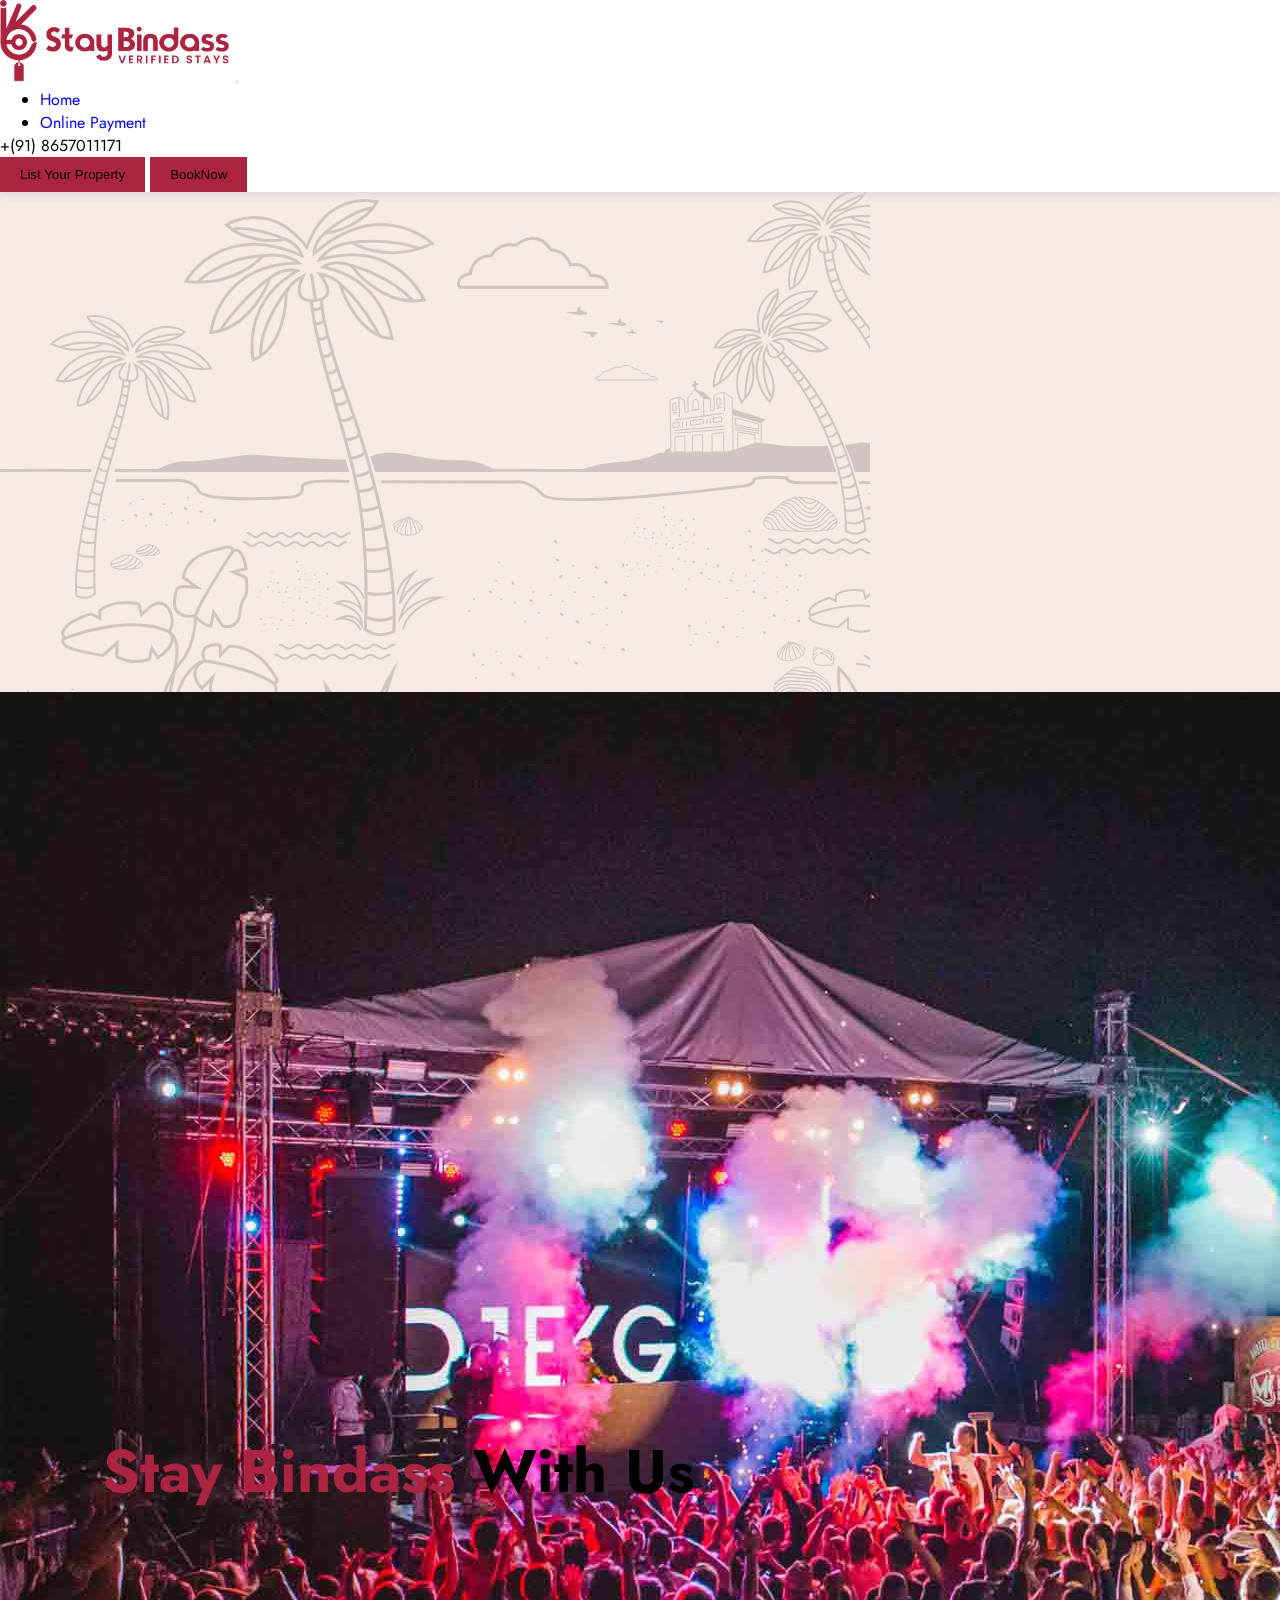
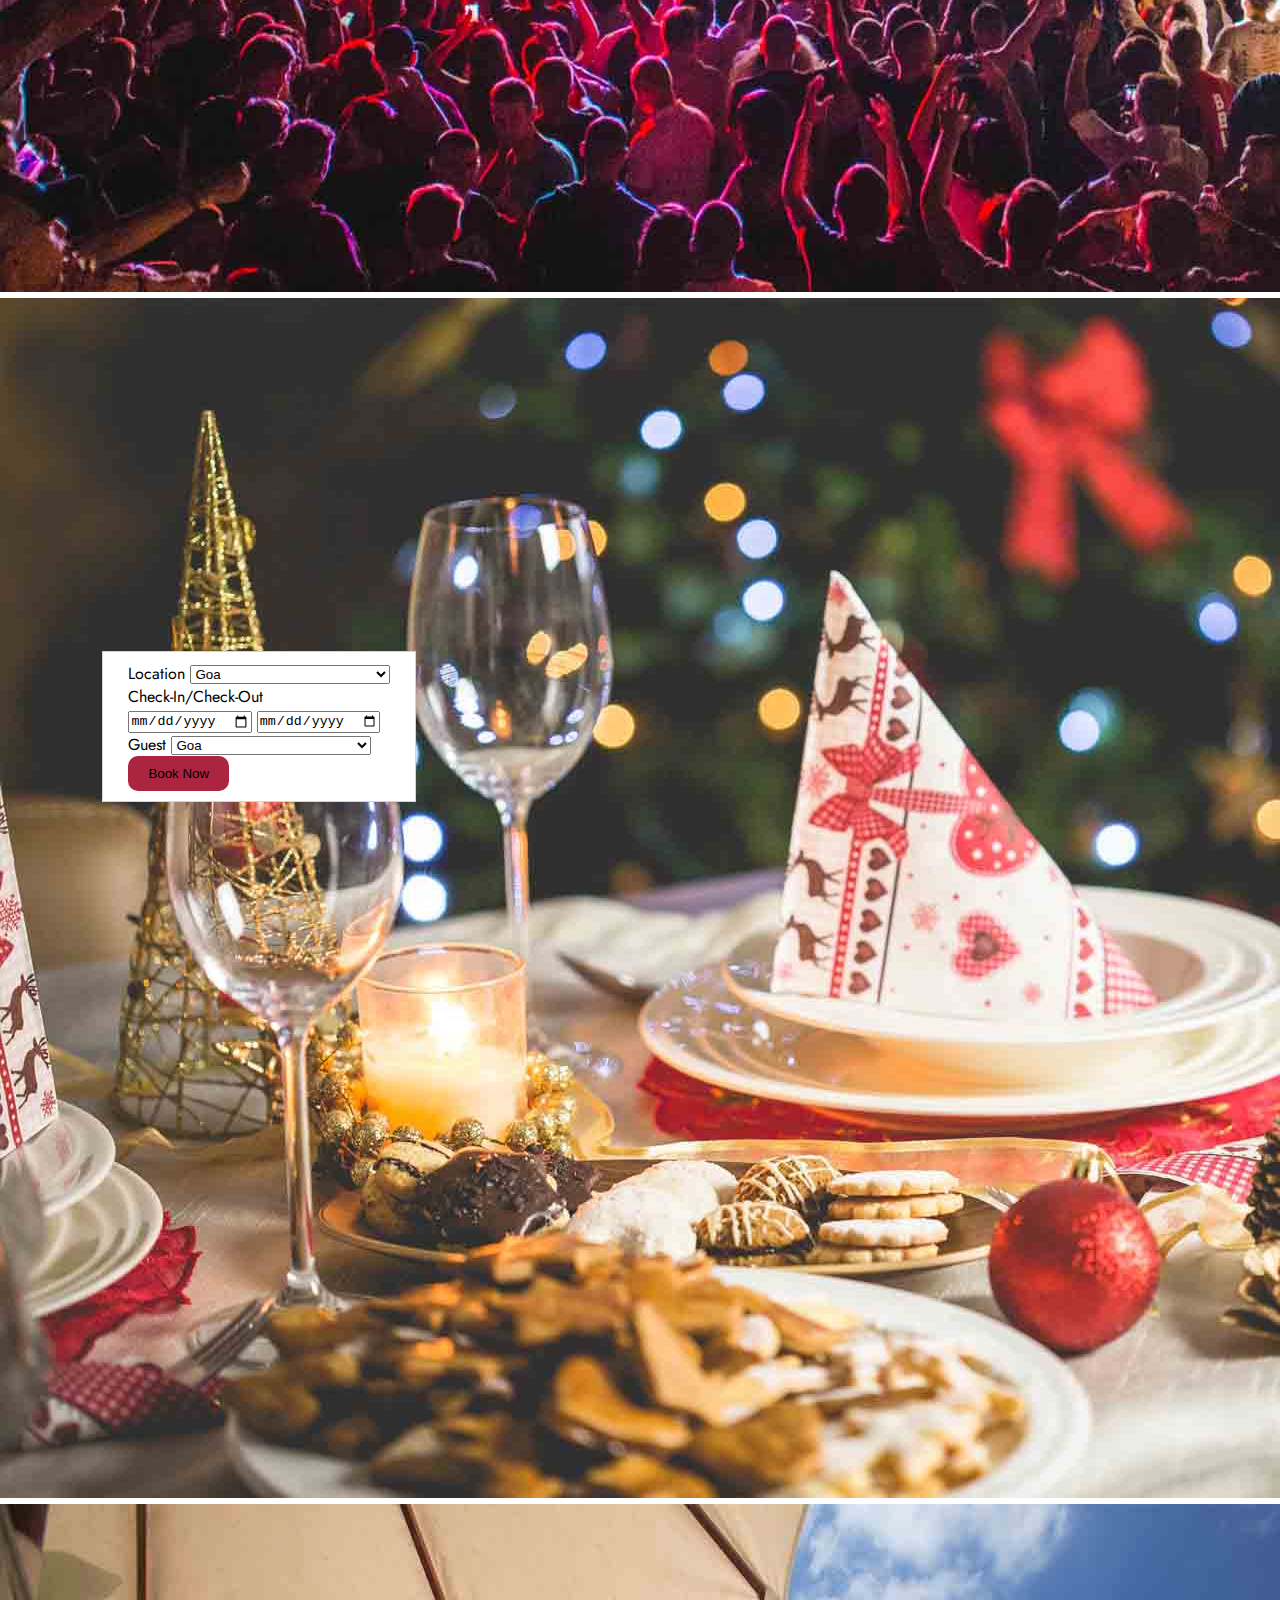
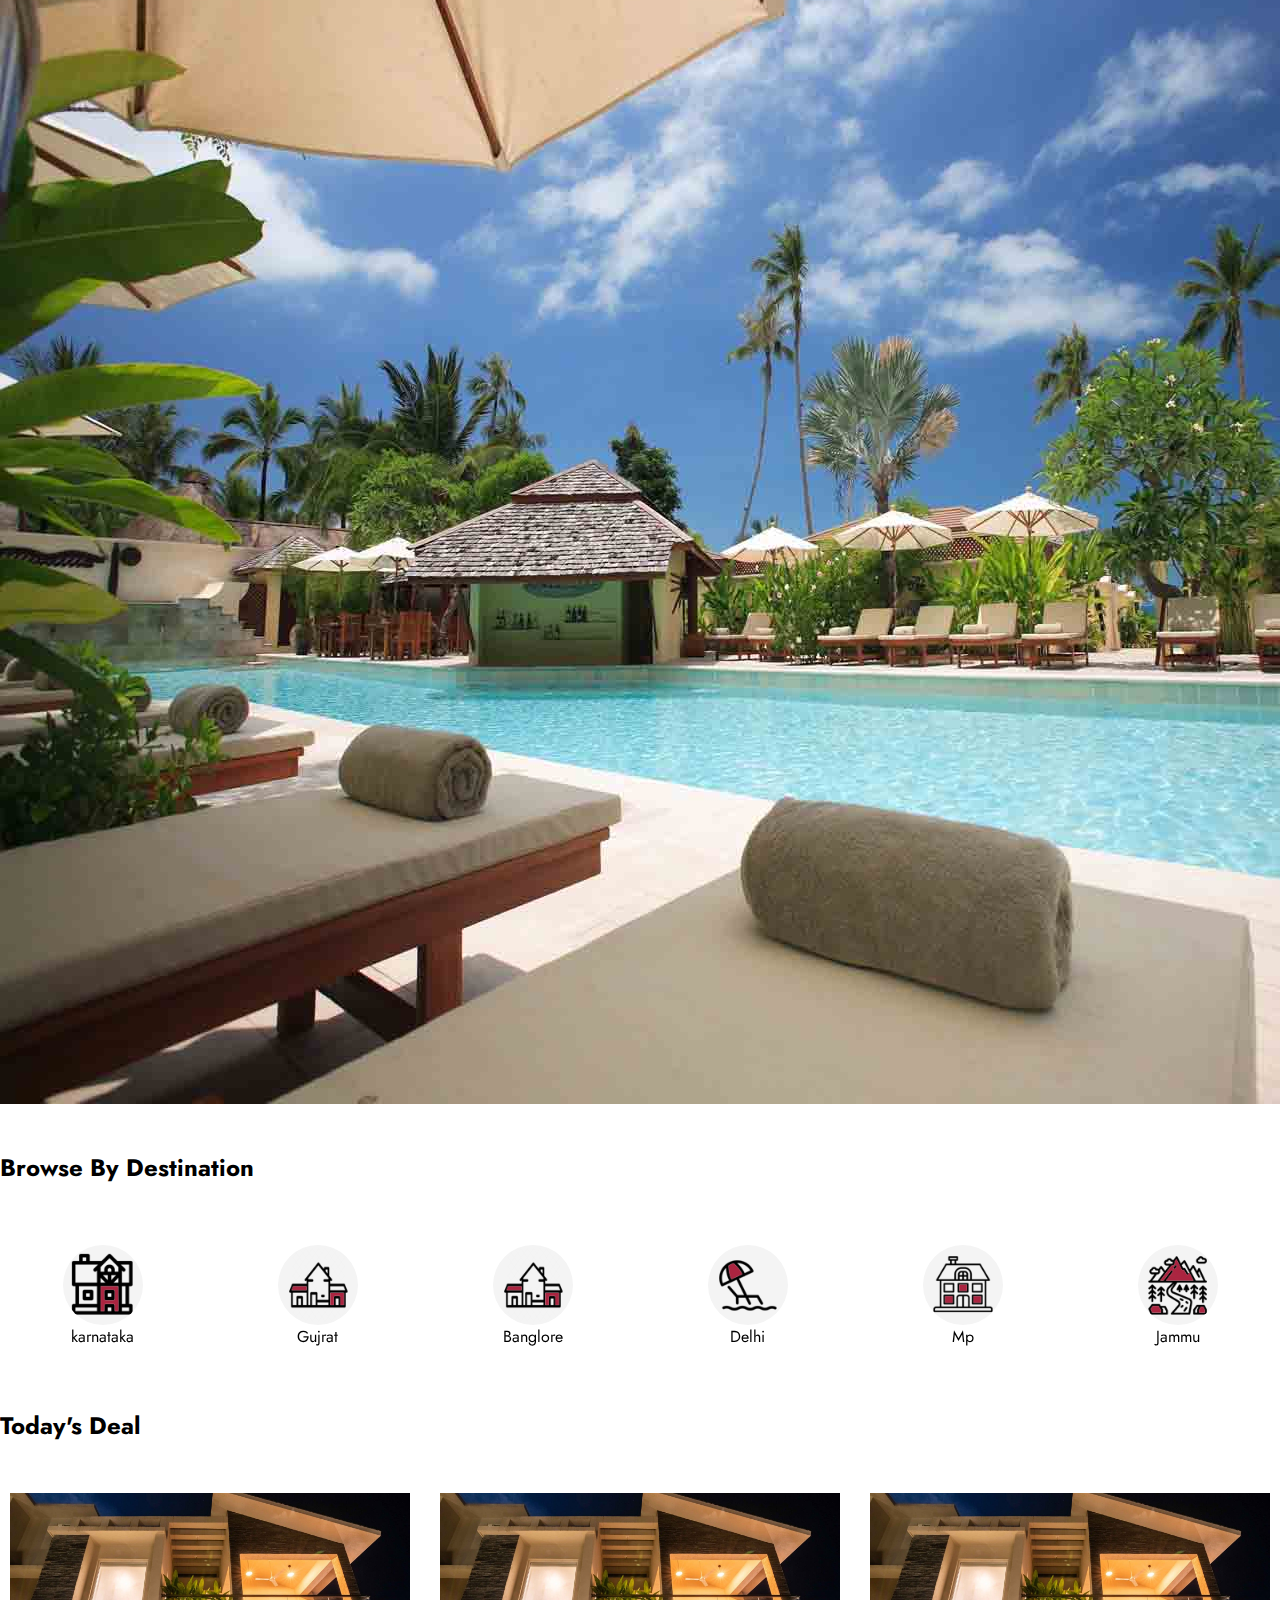
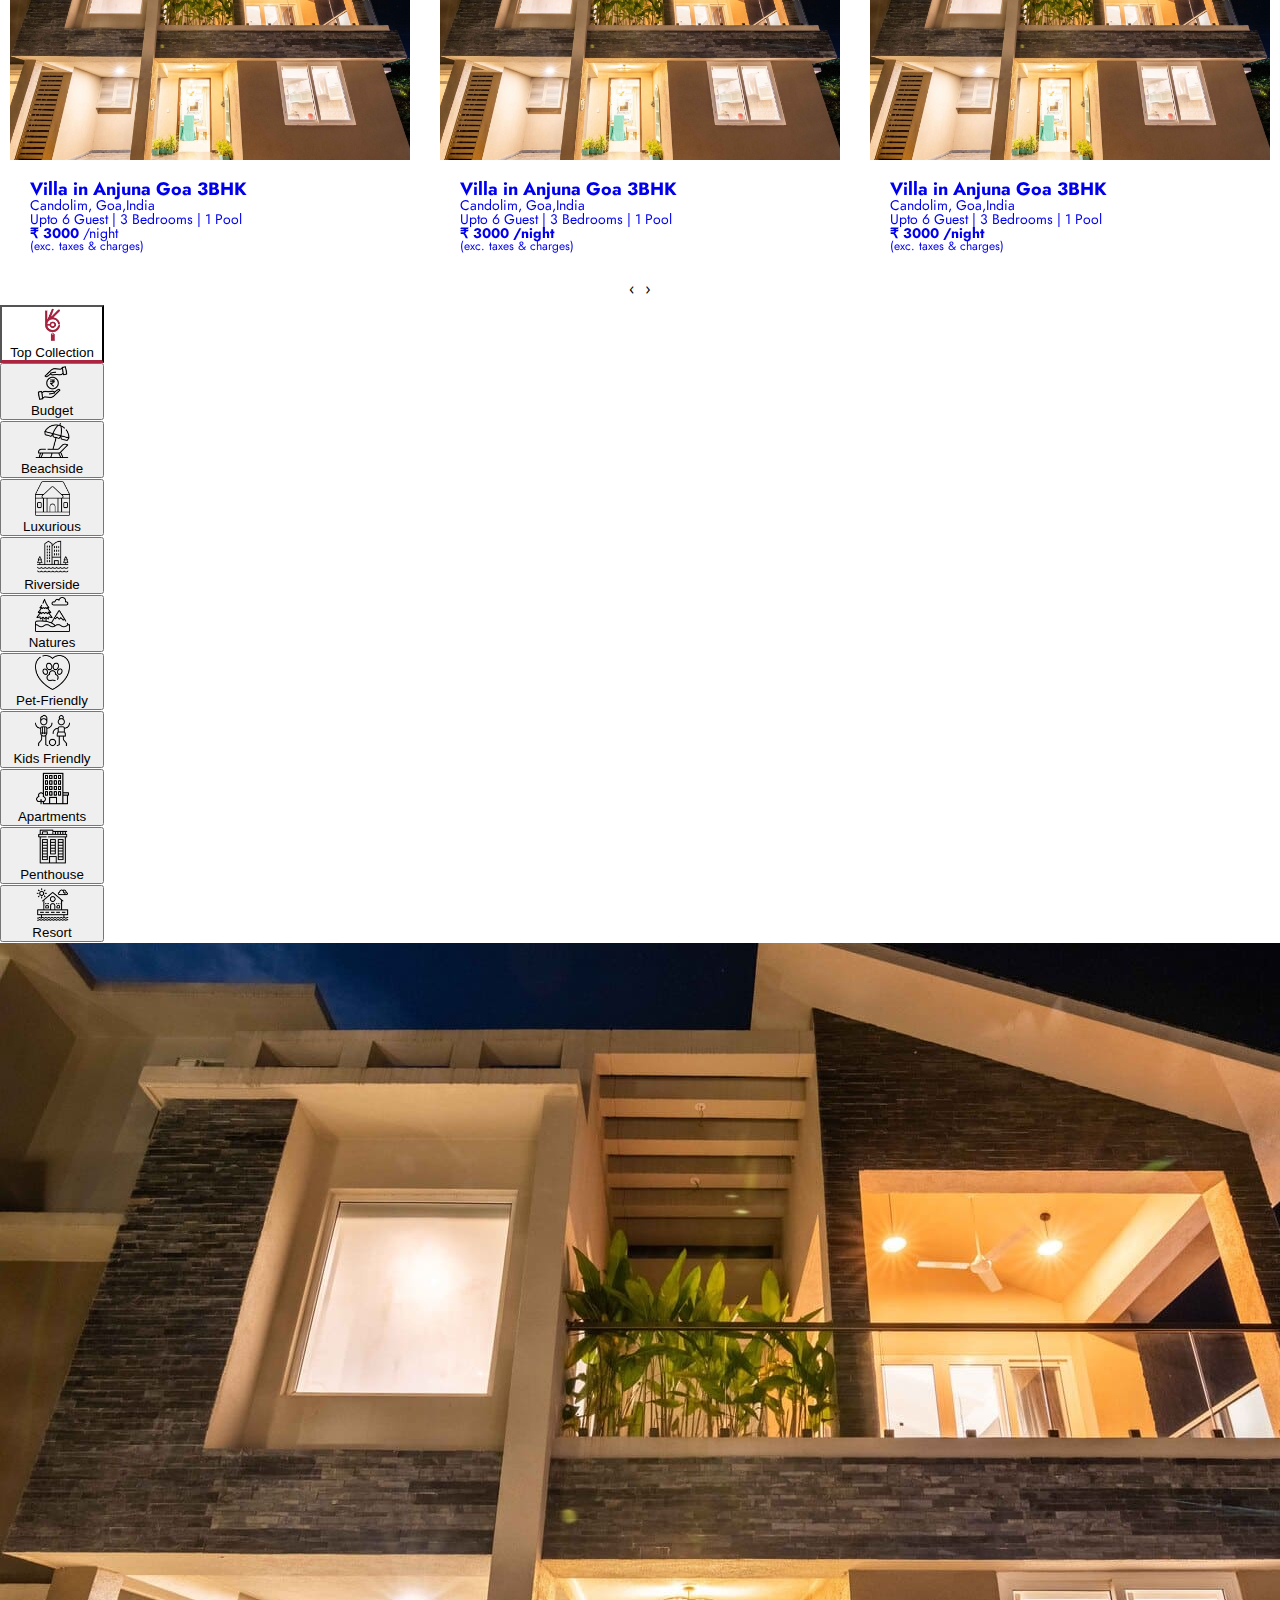
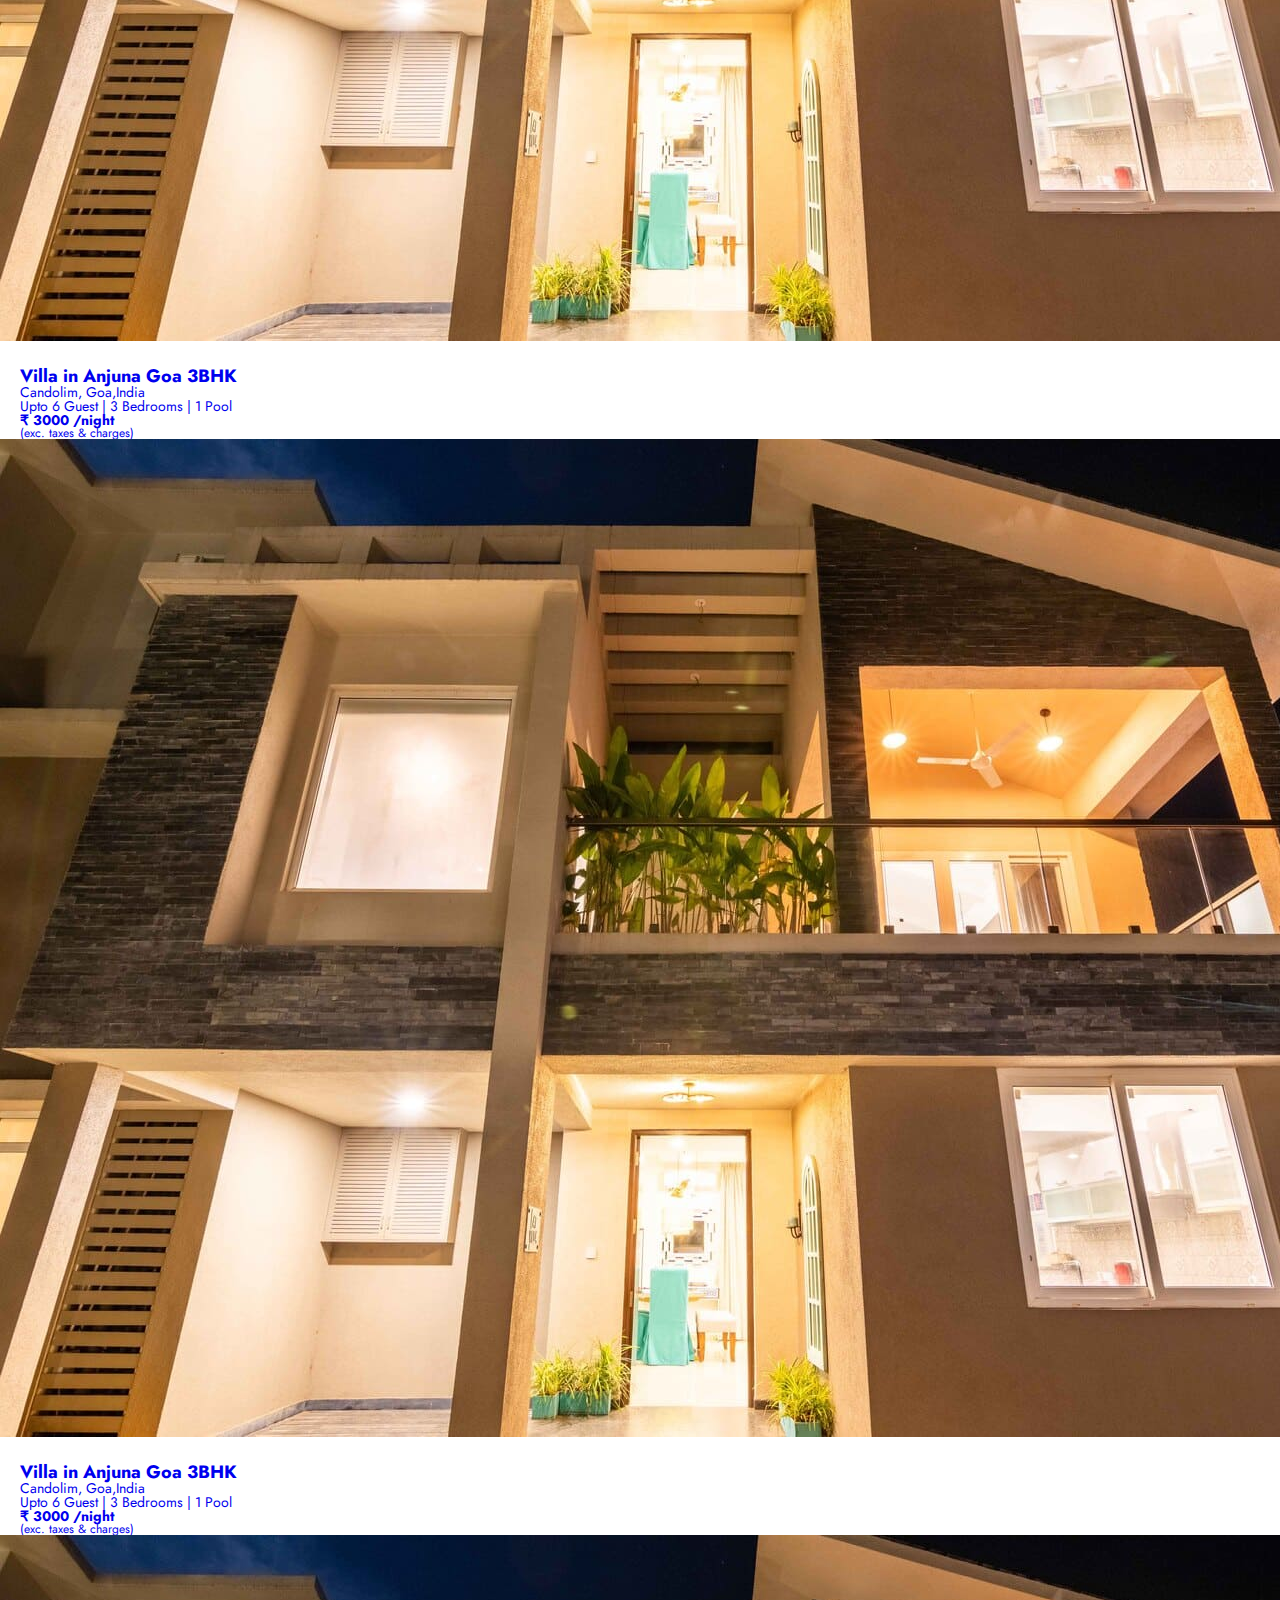
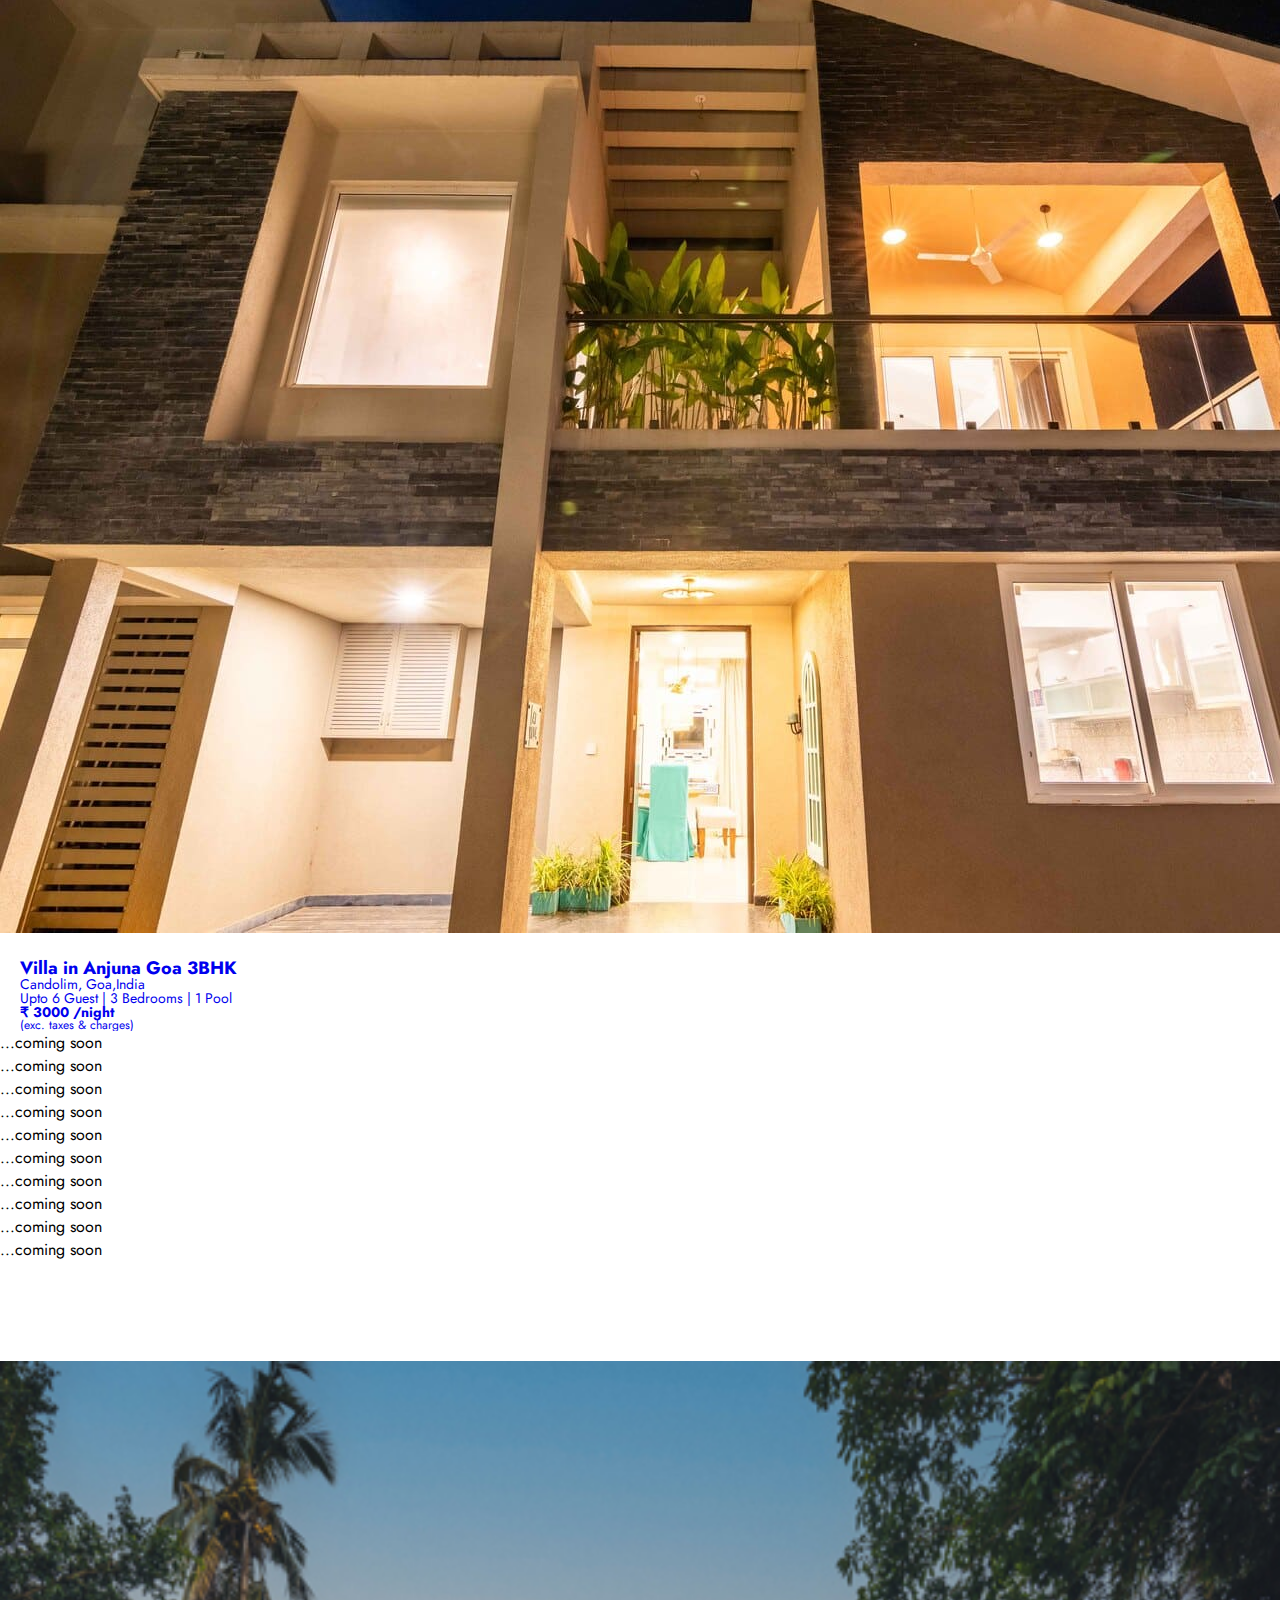
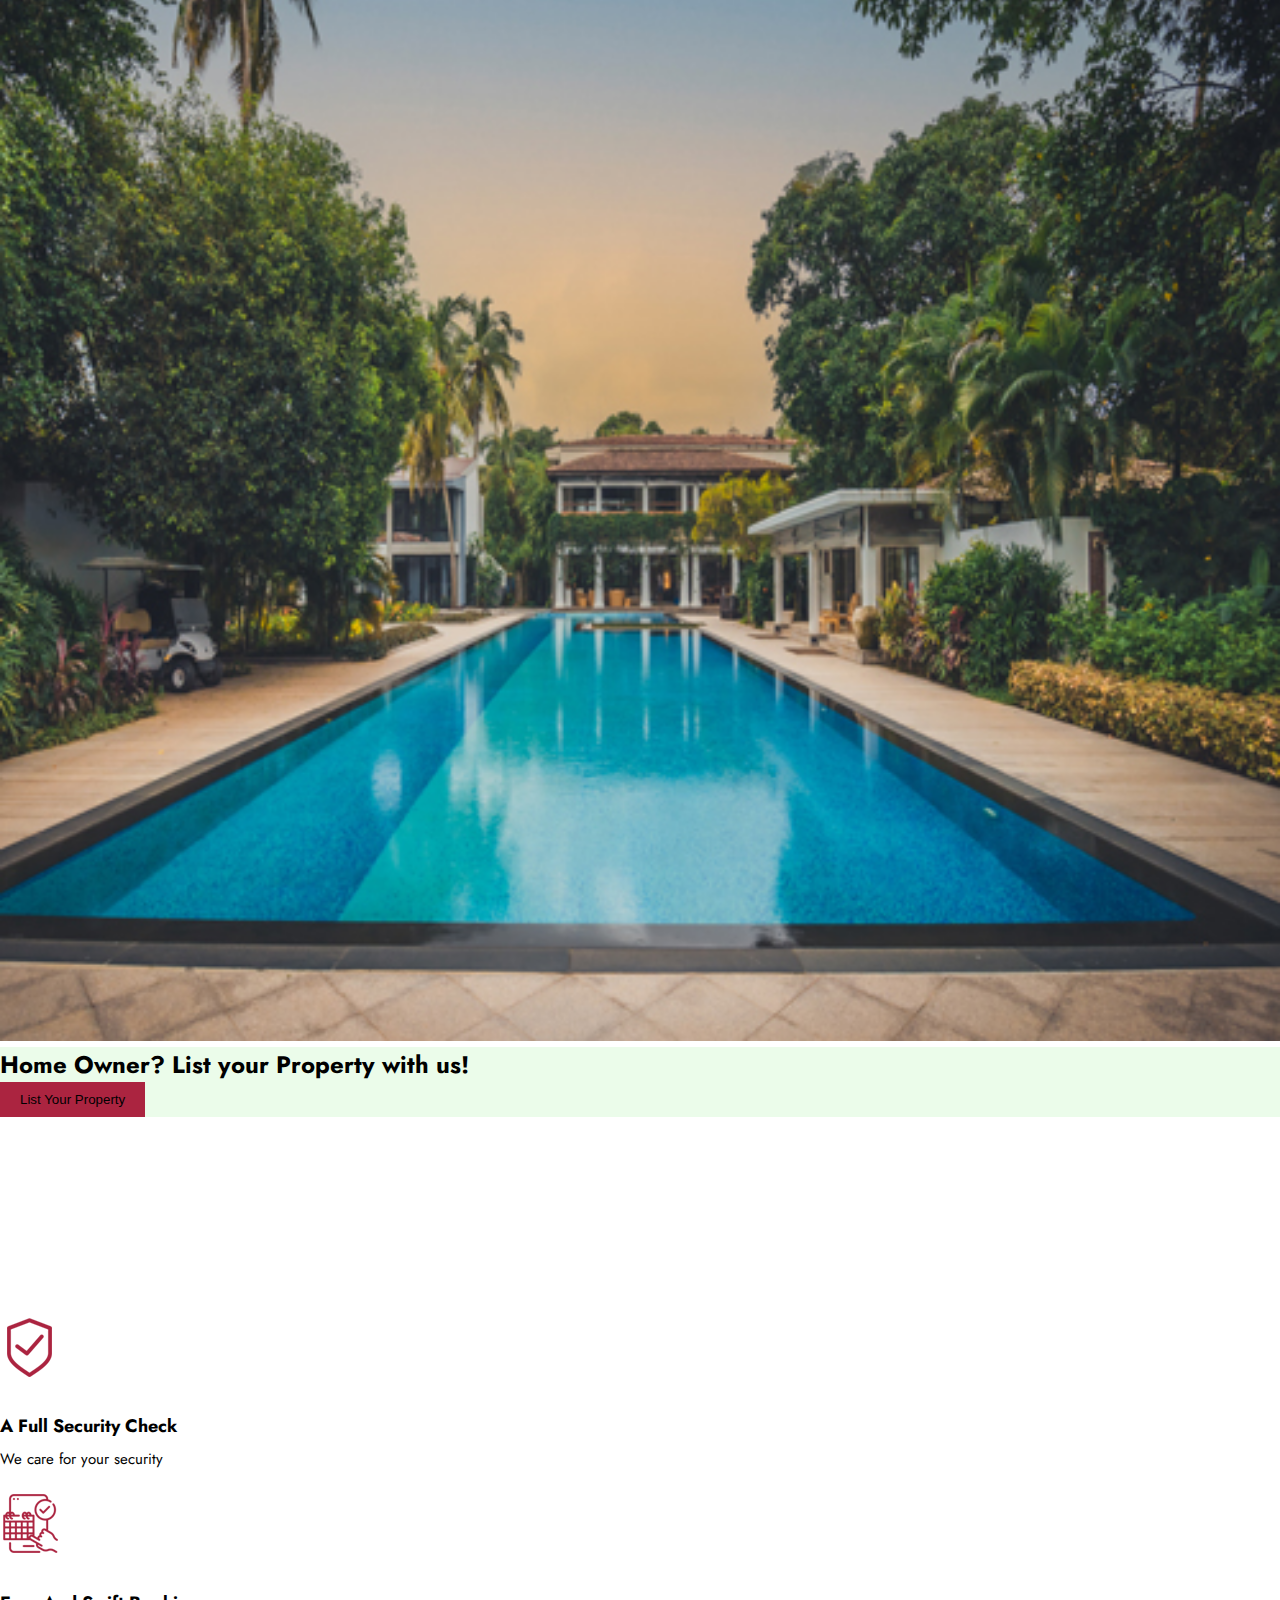
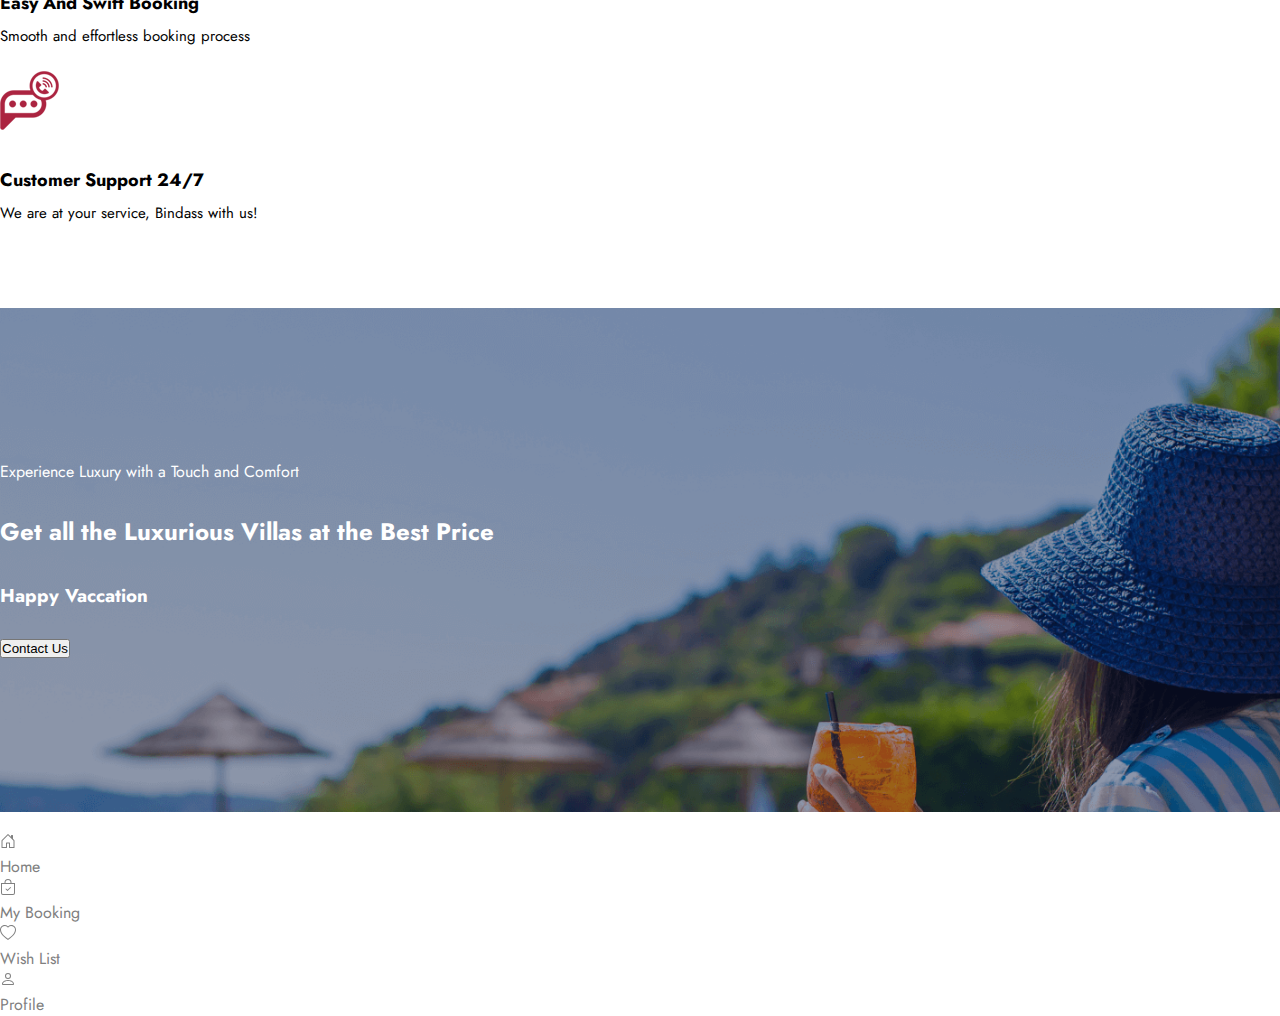
==== home.html @ 584a7563 "push" ====
<!DOCTYPE html>
<html lang="en">
  <head>
    <meta charset="UTF-8" />
    <meta http-equiv="X-UA-Compatible" content="IE=edge" />
    <meta name="viewport" content="width=device-width, initial-scale=1.0" />
    <title>Document</title>
    <!-- fontawsome  -->
    <link rel="stylesheet" href="https://cdnjs.cloudflare.com/ajax/libs/font-awesome/6.3.0/css/all.min.css" integrity="sha512-SzlrxWUlpfuzQ+pcUCosxcglQRNAq/DZjVsC0lE40xsADsfeQoEypE+enwcOiGjk/bSuGGKHEyjSoQ1zVisanQ==" crossorigin="anonymous" referrerpolicy="no-referrer" />
    <!-- owl script  -->
    <script src="https://code.jquery.com/jquery-3.6.4.min.js" integrity="sha256-oP6HI9z1XaZNBrJURtCoUT5SUnxFr8s3BzRl+cbzUq8=" crossorigin="anonymous"></script>
    <script src="js/jquery.min.js"></script>
    <script src="js/owl.carousel.js"></script>
    <script src="js/owl.carousel.min.js"></script>
    <link href="https://fonts.googleapis.com/css2?family=Jost:wght@100;200;300;400;500;600;700;800;900&display=swap" rel="stylesheet" />
    <!-- bootstrap  -->
    <link href="https://cdn.jsdelivr.net/npm/bootstrap@5.3.0-alpha2/dist/css/bootstrap.min.css" rel="stylesheet" integrity="sha384-aFq/bzH65dt+w6FI2ooMVUpc+21e0SRygnTpmBvdBgSdnuTN7QbdgL+OapgHtvPp" crossorigin="anonymous" />
    <script src="https://cdn.jsdelivr.net/npm/bootstrap@5.3.0-alpha2/dist/js/bootstrap.bundle.min.js" integrity="sha384-qKXV1j0HvMUeCBQ+QVp7JcfGl760yU08IQ+GpUo5hlbpg51QRiuqHAJz8+BrxE/N" crossorigin="anonymous"></script>
    <!-- Basic stylesheet -->
    <link rel="stylesheet" href="style.css" />
    <link rel="stylesheet" href="css/animate.css" />
    <link rel="stylesheet" href="css/owl.carousel.min.css" />
    <link rel="stylesheet" href="css/owl.theme.default.min.css" />
  </head>
  <body>
    <!-- navbar start -->
    <nav class="navbar navbar-expand-lg bg-body-tertiary">
      <div class="container-fluid container">
        <a class="navbar-brand" href="#"><img src="img/logo.png" alt="" /></a>

        <button class="navbar-toggler" type="button" data-bs-toggle="collapse" data-bs-target="#navbarSupportedContent" aria-controls="navbarSupportedContent" aria-expanded="false" aria-label="Toggle navigation">
          <span class="navbar-toggler-icon"></span>
        </button>

        <div class="collapse navbar-collapse justify-content-between" id="navbarSupportedContent">
          <ul class="navbar-nav">
            <li class="nav-item">
              <a class="nav-link active" aria-current="page" href="index.html">Home</a>
            </li>
            <!-- <li class="nav-item dropdown">
              <a class="nav-link dropdown-toggle" href="#" role="button" data-bs-toggle="dropdown" aria-expanded="false"> Villas on Rent </a>
              <ul class="dropdown-menu">
                <a class="dropdown-item" href="LuxaryVilla.html"><li>Luxury Villas in Goa</li></a>
                <a class="dropdown-item" href="LuxaryVilla.html"><li>Luxury Villas in Lonavala</li></a>
                <a class="dropdown-item" href="LuxaryVilla.html"><li>Luxury Villas in Alibaug</li></a>
                <a class="dropdown-item" href="LuxaryVilla.html"><li>Luxury Villas in Karjat</li></a>
                <a class="dropdown-item" href="LuxaryVilla.html"><li>Luxury Villas in Panchgani</li></a>
                <a class="dropdown-item" href="LuxaryVilla.html"><li>Luxury Villas in Igatpuri</li></a>
                <a class="dropdown-item" href="LuxaryVilla.html"><li>Luxury Villas in Pali</li></a>
              </ul>
            </li> -->
            <!-- <li class="nav-item">
              <a class="nav-link" href="#">List Your Property</a>
            </li>
            <li class="nav-item">
              <a class="nav-link" href="#">Contact Us</a>
            </li>
            <li class="nav-item">
              <a class="nav-link" href="#">Blog</a>
            </li>
            <li class="nav-item">
              <a class="nav-link" href="Ourstory.html">Our Story</a>
            </li> -->
            <li class="nav-item">
              <a class="nav-link" href="payment.html">Online Payment</a>
            </li>
          </ul>

          <form class="" role="search">
            <p class="d-inline">+(91) 8657011171</p>
            <button class="btn text-light book-btn" type="submit">List Your Property</button>
            <button class="btn text-light book-btn" type="submit">BookNow</button>
          </form>
        </div>
      </div>
    </nav>

    <!-- navbar end -->

    <!-- banner start -->
    <div class="banner-main">
      <div class="carousel-section d-flex">
        <div class="backimg" style="overflow: hidden">
          <img src="img/masthead/1/hero-art.svg" alt="" />
        </div>

        <div id="carouselExampleSlidesOnly" class="carousel slide carousle-width banner-slider" data-bs-ride="carousel">
          <div class="carousel-inner">
            <div class="carousel-item active">
              <img src="img/masthead/1/1.jpg" class="d-block w-100" alt="img1" />
            </div>
            <div class="carousel-item">
              <img src="img/masthead/1/2.jpg" class="d-block w-100" alt="img2" />
            </div>
            <div class="carousel-item">
              <img src="img/masthead/1/3.jpg" class="d-block w-100" alt="img3" />
            </div>
          </div>
        </div>
      </div>

      <div class="search-bar d-flex flex-wrap align-items-center">
        <div class="padd-15">
          <label for="" class="form-label">Location</label>
          <select name="" id="" class="form-select width200">
            <option>Goa</option>
            <option>Goa</option>
            <option>Goa</option>
          </select>
        </div>

        <div class="padd-15">
          <label for="" class="form-label">Check-In/Check-Out</label>
          <div class="d-flex">
            <input class="form-control" type="date" />
            <input class="form-control" type="date" />
          </div>
        </div>

        <div class="padd-15">
          <label for="" class="form-label">Guest</label>
          <select name="" id="" class="form-select width200">
            <option>Goa</option>
            <option>Goa</option>
            <option>Goa</option>
          </select>
        </div>
        <div class="padd-15 py-3">
          <button class="btn btn-primary book-btn">Book Now</button>
        </div>
      </div>

      <div class="banner-text">
        <h1><span>Stay Bindass</span> With Us</h1>
      </div>
    </div>
    <!-- banner end -->

    <!-- destination start -->
    <div class="carousle-dest container">
      <div class="head-dest">
        <h2>Browse By Destination</h2>
      </div>
      <div>
        <div class="owl-carousel product owl-theme">
          <div class="item">
            <a href="listing.html">
            <img src="img/icons/location/Alibaug.png" />
            <p>karnataka</p>
          </a>
          </div>
          <div class="item">
            <a href="listing.html">
            <img src="img/icons/location/Dahanu.png" />
            <p>Gujrat</p>
          </a>
          </div>
          <div class="item">
            <a href="listing.html">
            <img src="img/icons/location/Dahanu.png" />
            <p>Banglore</p>
          </a>
          </div>
          <div class="item">
            <a href="listing.html">
            <img src="img/icons/location/goa.png" />
            <p>Delhi</p>
          </a>
          </div>
          <div class="item">
            <a href="listing.html">
            <img src="img/icons/location/Kamshet.png" />
            <p>Mp</p>
          </a>
          </div>
          <div class="item">
            <a href="listing.html">
            <img src="img/icons/location/Kasara.png" />
            <p>Jammu</p>
          </a>
          </div>
          <div class="item">
            <a href="listing.html">
            <img src="img/icons/location/Wada.png" />
            <p>name</p>
          </a>
          </div>
          <div class="item">
            <a href="listing.html">
            <img src="img/icons/location/Silvassa.png" />
            <p>West Bengal</p>
          </a>
          </div>
        </div>
      </div>
    </div>

    <!-- destination end -->

    <!-- todays deal start -->
    <div class="today-deal container">
      <div class="head-dest">
        <h2>Today's Deal</h2>
      </div>
      <div>
        <div class="owl-carousel deal owl-theme">
          <a href="villa-detail.html">
            <div class="item card">
              <img src="img/Villa/Villa SB 001/Villa SB 001-1.jpg" />
              <div class="info-part">
                <h4 >Villa in Anjuna Goa 3BHK</h4>
                <p class="dest-text">Candolim, Goa,India</p>
                <p class="dest-text">Upto 6 Guest | 3 Bedrooms | 1 Pool</p>
                <p class="dest-text">
                  <b><span class="fs-5">₹ 3000</span></b> /night
                </p>
                <p class="extra-text">(exc. taxes & charges)</p>
              </div>
            </div>
          </a>
          <a href="villa-detail.html">
            <div class="item card">
              <img src="img/Villa/Villa SB 001/Villa SB 001-1.jpg" />
              <div class="info-part">
                <h4>Villa in Anjuna Goa 3BHK</h4>
                <p class="dest-text">Candolim, Goa,India</p>
                <p class="dest-text">Upto 6 Guest | 3 Bedrooms | 1 Pool</p>
                <p class="dest-text">
                  <b><span class="fs-5">₹ 3000</span> /night</b>
                </p>
                <p class="extra-text">(exc. taxes & charges)</p>
              </div>
            </div>
          </a>
          <a href="villa-detail.html">
            <div class="item card">
              <img src="img/Villa/Villa SB 001/Villa SB 001-1.jpg" />
              <div class="info-part">
                <h4>Villa in Anjuna Goa 3BHK</h4>
                <p class="dest-text">Candolim, Goa,India</p>
                <p class="dest-text">Upto 6 Guest | 3 Bedrooms | 1 Pool</p>
                <p class="dest-text">
                  <b><span class="fs-5">₹ 3000</span> /night</b>
                </p>
                <p class="extra-text">(exc. taxes & charges)</p>
              </div>
            </div>
          </a>
          <a href="villa-detail.html">
            <div class="item card">
              <img src="img/Villa/Villa SB 001/Villa SB 001-1.jpg" />
              <div class="info-part">
                <h4>Villa in Anjuna Goa 3BHK</h4>
                <p class="dest-text">Candolim, Goa,India</p>
                <p class="dest-text">Upto 6 Guest | 3 Bedrooms | 1 Pool</p>
                <p class="dest-text">
                  <b><span class="fs-5">₹ 3000</span> /night</b>
                </p>
                <p class="extra-text">(exc. taxes & charges)</p>
              </div>
            </div>
          </a>
        </div>
      </div>
    </div>
    <!-- todays deal end -->

    <!-- tab start -->
    <div class="tab-section container">
      <ul class="nav nav-pills mb-3" id="pills-tab" role="tablist">
        <li class="nav-item text-center" role="presentation">
          <button class="nav-link active active" id="pills-home-tab" data-bs-toggle="pill" data-bs-target="#pills-home" type="button" role="tab" aria-controls="pills-Collection<" aria-selected="true">
            <img class="" src="img/icons/Top Collection.webp" alt="" />
            <p style="width: 100px">Top Collection</p>
          </button>
        </li>
        <li class="nav-item text-center" role="presentation">
          <button class="nav-link" id="pills-profile-tab" data-bs-toggle="pill" data-bs-target="#pills-profile" type="button" role="tab" aria-controls="pills-Budget" aria-selected="false">
            <img class="" src="img/icons/Budget Friendly.webp" alt="" />
            <p style="width: 100px">Budget</p>
          </button>
        </li>
        <li class="nav-item" role="presentation">
          <button class="nav-link" id="pills-contact-tab" data-bs-toggle="pill" data-bs-target="#pills-contact" type="button" role="tab" aria-controls="pills-Beachside" aria-selected="false">
            <img class="" src="img/icons/Beachside Villas.webp" alt="" />
            <p style="width: 100px">Beachside</p>
          </button>
        </li>
        <li class="nav-item" role="presentation">
          <button class="nav-link" id="pills-contact-tab" data-bs-toggle="pill" data-bs-target="#pills-contact" type="button" role="tab" aria-controls="pills-Luxurious" aria-selected="false">
            <img class="" src="img/icons/Luxurious Villas.webp" alt="" />
            <p style="width: 100px">Luxurious</p>
          </button>
        </li>
        <li class="nav-item" role="presentation">
          <button class="nav-link" id="pills-contact-tab" data-bs-toggle="pill" data-bs-target="#pills-contact" type="button" role="tab" aria-controls="pills-Riverside" aria-selected="false">
            <img class="" src="img/icons/Riverside Villas.webp" alt="" />
            <p style="width: 100px">Riverside</p>
          </button>
        </li>
        <li class="nav-item" role="presentation">
          <button class="nav-link" id="pills-contact-tab" data-bs-toggle="pill" data-bs-target="#pills-contact" type="button" role="tab" aria-controls="pills-Natures" aria-selected="false">
            <img class="" src="img/icons/Villas in Natures lap.webp" alt="" />
            <p style="width: 100px">Natures</p>
          </button>
        </li>
        <li class="nav-item" role="presentation">
          <button class="nav-link" id="pills-contact-tab" data-bs-toggle="pill" data-bs-target="#pills-contact" type="button" role="tab" aria-controls="pills-Pet" aria-selected="false">
            <img class="" src="img/icons/Pet Friendly Villas.webp" alt="" />
            <p style="width: 100px">Pet-Friendly</p>
          </button>
        </li>
        <li class="nav-item" role="presentation">
          <button class="nav-link" id="pills-contact-tab" data-bs-toggle="pill" data-bs-target="#pills-contact" type="button" role="tab" aria-controls="pills-Kids" aria-selected="false">
            <img class="" src="img/icons/Kids Friendly Villas.webp" alt="" />
            <p style="width: 100px">Kids Friendly</p>
          </button>
        </li>
        <li class="nav-item" role="presentation">
          <button class="nav-link" id="pills-contact-tab" data-bs-toggle="pill" data-bs-target="#pills-contact" type="button" role="tab" aria-controls="pills-Apartments" aria-selected="false">
            <img class="" src="img/icons/Luxurious Apartments.webp" alt="" />
            <p style="width: 100px">Apartments</p>
          </button>
        </li>
        <li class="nav-item" role="presentation">
          <button class="nav-link" id="pills-contact-tab" data-bs-toggle="pill" data-bs-target="#pills-contact" type="button" role="tab" aria-controls="pills-Penthouse" aria-selected="false">
            <img class="" src="img/icons/Penthouse.webp" alt="" />
            <p style="width: 100px">Penthouse</p>
          </button>
        </li>
        <li class="nav-item" role="presentation">
          <button class="nav-link" id="pills-contact-tab" data-bs-toggle="pill" data-bs-target="#pills-contact" type="button" role="tab" aria-controls="pills-Resort" aria-selected="false">
            <img class="" src="img/icons/Resort.webp" alt="" />
            <p style="width: 100px">Resort</p>
          </button>
        </li>
      </ul>

      <div class="tab-content" id="pills-tabContent">
        <div class="tab-pane fade show active row" id="pills-home" role="tabpanel" aria-labelledby="pills-Collection">
          <div class="col-sm-12">
            <div class=" today-deal my-4">
              <a href="villa-detail.html" class="card">
                <img src="img/Villa/Villa SB 001/Villa SB 001-1.jpg" />
                <div class="info-part">
                  <h4>Villa in Anjuna Goa 3BHK</h4>
                  <p class="dest-text">Candolim, Goa,India</p>
                  <p class="dest-text">Upto 6 Guest | 3 Bedrooms | 1 Pool</p>
                  <p class="dest-text">
                    <b><span class="fs-5">₹ 3000</span> /night</b>
                  </p>
                  <p class="extra-text">(exc. taxes & charges)</p>
                </div>
              </a>
            </div>

            <div class="card today-deal my-4">
              <a href="villa-detail.html" class="card">
                <img src="img/Villa/Villa SB 001/Villa SB 001-1.jpg" />
                <div class="info-part">
                  <h4>Villa in Anjuna Goa 3BHK</h4>
                  <p class="dest-text">Candolim, Goa,India</p>
                  <p class="dest-text">Upto 6 Guest | 3 Bedrooms | 1 Pool</p>
                  <p class="dest-text">
                    <b><span class="fs-5">₹ 3000</span> /night</b>
                  </p>
                  <p class="extra-text">(exc. taxes & charges)</p>
                </div>
              </a>
            </div>

            
              <div class="card today-deal my-4">
                <a href="villa-detail.html" class="card">
                <img src="img/Villa/Villa SB 001/Villa SB 001-1.jpg" />
                <div class="info-part">
                  <h4>Villa in Anjuna Goa 3BHK</h4>
                  <p class="dest-text">Candolim, Goa,India</p>
                  <p class="dest-text">Upto 6 Guest | 3 Bedrooms | 1 Pool</p>
                  <p class="dest-text">
                    <b><span class="fs-5">₹ 3000</span> /night</b>
                  </p>
                  <p class="extra-text">(exc. taxes & charges)</p>
                </div>
              </a>
              </div>
            </a>
          </div>
        </div>

        <div class="tab-pane fade" id="pills-profile" role="tabpanel" aria-labelledby="pills-Budget">...coming soon</div>
        <div class="tab-pane fade" id="pills-contact" role="tabpanel" aria-labelledby="pills-Beachside">...coming soon</div>
        <div class="tab-pane fade" id="pills-contact" role="tabpanel" aria-labelledby="pills-contact-tab">...coming soon</div>
        <div class="tab-pane fade" id="pills-contact" role="tabpanel" aria-labelledby="pills-contact-tab">...coming soon</div>
        <div class="tab-pane fade" id="pills-contact" role="tabpanel" aria-labelledby="pills-contact-tab">...coming soon</div>
        <div class="tab-pane fade" id="pills-contact" role="tabpanel" aria-labelledby="pills-contact-tab">...coming soon</div>
        <div class="tab-pane fade" id="pills-contact" role="tabpanel" aria-labelledby="pills-contact-tab">...coming soon</div>
        <div class="tab-pane fade" id="pills-contact" role="tabpanel" aria-labelledby="pills-contact-tab">...coming soon</div>
        <div class="tab-pane fade" id="pills-contact" role="tabpanel" aria-labelledby="pills-contact-tab">...coming soon</div>
        <div class="tab-pane fade" id="pills-contact" role="tabpanel" aria-labelledby="pills-contact-tab">...coming soon</div>
      </div>
    </div>
    <!-- tab end -->
    <!-- list your property start -->
    <div class="container">
      <div class="row list-property">
        <div class="img-part col-lg-5">
          <img src="img/Collections/Beachside villas.jpg" alt="" style="width: 100%" />
        </div>
        <div class="text-part col-lg-7 d-flex align-items-center justify-content-center">
          <div class="text1">
            <h2>Home Owner? List your Property with us!</h2>
            <button class="btn text-light book-btn" type="submit">List Your Property</button>
          </div>
        </div>
      </div>
    </div>

    <!-- list your property end -->

    <!-- service start -->
    <div class="service-secion row">
      <div class="col-lg-4 col-md-6 text-center">
        <img src="img/featureIcons/Security Check.png" alt="" />
        <h2>A Full Security Check</h2>
        <p>We care for your security</p>
      </div>
      <div class="col-lg-4 col-md-6 text-center">
        <img src="img/featureIcons/Booking.png" alt="" />
        <h2>Easy And Swift Booking</h2>
        <p>Smooth and effortless booking process</p>
      </div>
      <div class="col-lg-4 col-md-6 text-center">
        <img src="img/featureIcons/Customer Support.png" alt="" />
        <h2>Customer Support 24/7</h2>
        <p>We are at your service, Bindass with us!</p>
      </div>
    </div>
    <!-- service end  -->

    <!-- contact link start  -->
    <div class="contact-link text-center">
      <p>Experience Luxury with a Touch and Comfort</p>
      <h2>Get all the Luxurious Villas at the Best Price</h2>
      <h3>Happy Vaccation</h3>
      <button class="btn btn-sm btn-light">Contact Us</button>
    </div>
    <!-- contact link end  -->


    <!-- foot start  -->
    <div class="foot fixed-bottom">
      <div class="row">
        <a href="index.html" class="col-3 border-1 text-center py-3 active"
          ><div>
            <svg xmlns="http://www.w3.org/2000/svg" width="16" height="16" fill="currentColor" class="bi bi-house-door" viewBox="0 0 16 16">
              <path d="M8.354 1.146a.5.5 0 0 0-.708 0l-6 6A.5.5 0 0 0 1.5 7.5v7a.5.5 0 0 0 .5.5h4.5a.5.5 0 0 0 .5-.5v-4h2v4a.5.5 0 0 0 .5.5H14a.5.5 0 0 0 .5-.5v-7a.5.5 0 0 0-.146-.354L13 5.793V2.5a.5.5 0 0 0-.5-.5h-1a.5.5 0 0 0-.5.5v1.293L8.354 1.146ZM2.5 14V7.707l5.5-5.5 5.5 5.5V14H10v-4a.5.5 0 0 0-.5-.5h-3a.5.5 0 0 0-.5.5v4H2.5Z" />
            </svg>
            <p>Home</p>
          </div></a
        >

        <a href="myBooking.html" class="col-3 border-1 text-center py-3">
          <div>
            <svg xmlns="http://www.w3.org/2000/svg" width="16" height="16" fill="currentColor" class="bi bi-bag-check" viewBox="0 0 16 16">
              <path fill-rule="evenodd" d="M10.854 8.146a.5.5 0 0 1 0 .708l-3 3a.5.5 0 0 1-.708 0l-1.5-1.5a.5.5 0 0 1 .708-.708L7.5 10.793l2.646-2.647a.5.5 0 0 1 .708 0z" />
              <path d="M8 1a2.5 2.5 0 0 1 2.5 2.5V4h-5v-.5A2.5 2.5 0 0 1 8 1zm3.5 3v-.5a3.5 3.5 0 1 0-7 0V4H1v10a2 2 0 0 0 2 2h10a2 2 0 0 0 2-2V4h-3.5zM2 5h12v9a1 1 0 0 1-1 1H3a1 1 0 0 1-1-1V5z" />
            </svg>
            <p>My Booking</p>
          </div></a
        >

        <a href="wishList.html" class="col-3 border-1 text-center py-3">
          <div>
            <svg xmlns="http://www.w3.org/2000/svg" width="16" height="16" fill="currentColor" class="bi bi-heart" viewBox="0 0 16 16">
              <path d="m8 2.748-.717-.737C5.6.281 2.514.878 1.4 3.053c-.523 1.023-.641 2.5.314 4.385.92 1.815 2.834 3.989 6.286 6.357 3.452-2.368 5.365-4.542 6.286-6.357.955-1.886.838-3.362.314-4.385C13.486.878 10.4.28 8.717 2.01L8 2.748zM8 15C-7.333 4.868 3.279-3.04 7.824 1.143c.06.055.119.112.176.171a3.12 3.12 0 0 1 .176-.17C12.72-3.042 23.333 4.867 8 15z" />
            </svg>
            <p>Wish List</p>
          </div>
        </a>
        <a href="profile.html" class="col-3 border-1 text-center py-3">
          <div>
            <svg xmlns="http://www.w3.org/2000/svg" width="16" height="16" fill="currentColor" class="bi bi-person" viewBox="0 0 16 16">
              <path d="M8 8a3 3 0 1 0 0-6 3 3 0 0 0 0 6Zm2-3a2 2 0 1 1-4 0 2 2 0 0 1 4 0Zm4 8c0 1-1 1-1 1H3s-1 0-1-1 1-4 6-4 6 3 6 4Zm-1-.004c-.001-.246-.154-.986-.832-1.664C11.516 10.68 10.289 10 8 10c-2.29 0-3.516.68-4.168 1.332-.678.678-.83 1.418-.832 1.664h10Z" />
            </svg>
            <p>Profile</p>
          </div>
        </a>
      </div>
    </div>
    <!-- foot end  -->

    <script>
      $('.product').owlCarousel({
        loop: true,
        margin: 10,
        nav: true,
        autoplay: true,
        autoplayTimeout: 2500,
        autoplayHoverPause: true,
        responsive: {
          0: {
            items: 2,
          },
          600: {
            items: 3,
          },
          1000: {
            items: 6,
          },
        },
      });
      $('.deal').owlCarousel({
        loop: true,
        margin: 10,
        nav: true,
        autoplay: true,
        autoplayTimeout: 2500,
        autoplayHoverPause: true,
        responsive: {
          0: {
            items: 1,
          },
          600: {
            items: 3,
          },
          1000: {
            items: 3,
          },
        },
      });
    </script>
  </body>
</html>
---- style.css ----
* {
  margin: 0px;
  padding: 0px;
  box-sizing: border-box;
}

body {
  overflow-x: hidden;
  font-family: "Jost", sans-serif;
}

.navbar {
  box-shadow: 1px 1px 10px lightgrey;
  position: sticky;
  z-index: 100;
  top: 0px;
}

.navbar-nav {
  padding-left: 40px;
}

.navbar-brand img {
  width: 230px;
}

.option-bar {
  margin: 0px;
}
.option-bar li {
  list-style: none;
  padding: 0px 10px;
}

.book-btn {
  padding: 10px 20px;
  background-color: #ab2440;
  border: none;
}

.padd-15 {
  padding: 0px 15px;
}

.width200 {
  width: 200px;
}

.banner-main {
  position: relative;
}
.banner-main .carousel-section .backimg {
  width: 100%;
  height: 500px;
  background-color: #f6e9e6;
}
.banner-main .search-bar {
  background-color: #fff;
  position: absolute;
  top: 50%;
  left: 8%;
  padding: 10px;
  border: 1px solid lightgray;
}
.banner-main .search-bar .book-btn {
  padding: 10px 20px;
  background-color: #ab2440;
  border: none;
  border-radius: 10px;
}
.banner-main .banner-text {
  top: 30%;
  left: 8%;
  position: absolute;
}
.banner-main .banner-text h1 {
  font-size: 60px;
}
.banner-main .banner-text span {
  color: #ab2440;
}

.tab-section {
  background-color: #fff;
  color: black;
}
.tab-section .nav-link:hover {
  background-color: none !important;
}
.tab-section button {
  color: black;
}
.tab-section .nav-pills img {
  width: 35px !important;
}

.carousle-dest .item {
  text-align: center;
  float: left;
  padding: 20px;
}
.carousle-dest .item a {
  color: black;
}
.carousle-dest .owl-carousel .owl-item img {
  width: 80px !important;
  background: #f4f4f4;
  border-radius: 50%;
}
.carousle-dest .owl-dots {
  display: none !important;
}
.carousle-dest .owl-carousel {
  position: relative;
}
.carousle-dest .owl-nav {
  display: none;
}
.carousle-dest .owl-item {
  display: flex;
  justify-content: center;
}

.head-dest {
  margin: 40px 0px;
}

.today-deal {
  overflow: hidden;
}
.today-deal .item {
  margin: 10px;
}
.today-deal .owl-dots {
  display: none !important;
}
.today-deal .info-part {
  padding: 20px 20px 0px 20px;
  line-height: 1;
}
.today-deal .info-part h4 {
  font-size: 18px;
}
.today-deal .dest-text {
  font-size: 14px;
}
.today-deal .extra-text {
  font-size: 12px;
}

.info-part {
  padding: 20px 20px 0px 20px;
  line-height: 1;
}

.list-property {
  padding: 100px 0px;
}
.list-property .text-part {
  background-color: #ebfcea;
  padding: 0px;
}
.list-property .img-part img {
  width: 100%;
}
.list-property .col-lg-5 {
  padding: 0px !important;
}
.list-property .col-lg-7 {
  padding: 0px !important;
}
.list-property .row {
  padding: 0px !important;
}

.list-property {
  padding: 100px 0px;
}
.list-property .text-part {
  background-color: #ebfcea;
  padding: 0px;
}
.list-property .img-part img {
  width: 100%;
}
.list-property .col-lg-5 {
  padding: 0px !important;
}
.list-property .col-lg-7 {
  padding: 0px !important;
}
.list-property .row {
  padding: 0px !important;
}

.list-property {
  padding: 100px 0px;
}
.list-property .text-part {
  background-color: #ebfcea;
  padding: 0px;
}
.list-property .img-part img {
  width: 100%;
}
.list-property .col-lg-5 {
  padding: 0px !important;
}
.list-property .col-lg-7 {
  padding: 0px !important;
}
.list-property .row {
  padding: 0px !important;
}

.service-secion {
  margin: 20px 0px;
  padding: 60px 0px;
  line-height: 2;
}
.service-secion img {
  width: 60px;
  padding: 20px 0px;
}
.service-secion h2 {
  font-size: 18px;
}
.service-secion p {
  font-size: 15px;
}

.our-story {
  padding: 30px 0px;
}

.indicators {
  padding: 20px 0px;
}
.indicators h2 {
  font-size: 40px;
  font-weight: 700;
}

.contact-link {
  background-image: url("img/backgrounds.png");
  background-size: cover;
  padding: 140px 0px;
  margin: 20px 0px;
  color: #fff;
  line-height: 3;
}

.instant-call {
  background: #ab2440;
  color: #fff;
  padding: 20px 120px;
}
.instant-call h2 {
  font-size: 26px;
}
.instant-call input {
  padding: 17px 20px;
  border-radius: 5px;
  border: none;
}
.instant-call button {
  padding: 17px 20px;
  border-radius: 5px;
  border: none;
  background-color: #f8d448;
}

.amenities .back {
  font-size: 13px;
}

.bottom {
  padding: 30px 0px;
  color: #c3c3c3;
  background: #333;
}
.bottom h3 {
  font-size: 20px;
  font-weight: 500;
}
.bottom h4 {
  font-size: 16px;
  font-weight: 500;
}
.bottom ul {
  padding: 0px;
}
.bottom li {
  list-style: none;
  line-height: 2;
}
.bottom a {
  text-decoration: none;
  color: #fff;
}
.bottom .red {
  color: #ab2440;
}

.online-pay .padd-20 {
  padding: 40px 0px;
}
.online-pay .padd-20 h2 {
  font-weight: 600;
}
.online-pay .qr-img img {
  width: 100%;
}

.fixed-bottom {
  background: #fff !important;
}
.fixed-bottom a {
  color: grey;
  text-decoration: none;
}
.fixed-bottom .col-3 {
  padding-left: 0px !important;
  padding-right: 0px !important;
}
.fixed-bottom .col-3 p {
  margin: 0px;
}

.head-line {
  background-color: #ab2440;
}
.head-line .heading-text {
  font-weight: 600;
  color: #fff;
  line-height: 1.5;
  font-size: 30px;
}

.nav-pills .active {
  background-color: white !important;
  color: #000 !important;
  border-radius: 0px !important;
  border-bottom: 3px solid #ab2440 !important;
}

.property-list-form {
  max-width: 500px;
  border: 1px solid lightgray;
  background: #fff;
  margin: 100px 0px;
  border-radius: 5px;
}
.property-list-form h2 {
  font-weight: 500;
}
.property-list-form p {
  line-height: 2;
}
.property-list-form button {
  background-color: #ab2440 !important;
  border: none;
  padding: 20px !important;
}

.property-list-main {
  background: #e5f0fd;
}

.success-page .message-part {
  line-height: 2;
}
.success-page .message-part .mark-logo {
  background-color: none !important;
}
.success-page .message-part .mark-logo i {
  color: #ab2440;
  font-size: 70px;
}
.success-page .message-part h2 {
  font-weight: 700;
}
.success-page .message-part p {
  color: #697488;
}
.success-page .order-detail {
  border: 1px dashed #ab2440;
  border-radius: 5px;
}
.success-page .order-info {
  border: 1px solid lightgray;
  border-radius: 5px;
}
.success-page .font-color-maroon {
  color: #ab2440;
  font-weight: 600;
}

.info-part .back {
  background: #f5f8ff;
  border-radius: 5px;
}
.info-part .star P {
  font-size: 12px;
  margin: 0px;
}
.info-part .overview {
  line-height: 2;
}
.info-part .readmore {
  text-decoration: underline !important;
  cursor: pointer !important;
}
.info-part .meal-plan {
  border: 1px dashed red;
  background: #f6f6f6;
}
.info-part .tab-content .tab-pane {
  line-height: 2;
}
.info-part .tab-content .faq-btn {
  width: 50px;
  border-radius: 50%;
}
.info-part .tab-content .ans-detail {
  display: none;
}

.review-section .review-box h2 {
  background: #ab2440;
  padding: 15px;
  border-radius: 5px;
  color: #fff;
  font-size: 22px;
}
.review-section .review-text p {
  margin: 0px;
}

.review-textpart .review-name {
  background: #051036;
  padding: 10px;
  border-radius: 50%;
  color: #fff;
}
.review-textpart .review-nameright p {
  margin: 0px;
}

.progress {
  height: 6px !important;
}
.progress .progress-bar {
  background-color: #ab2440 !important;
}

.listing-top-part {
  background: #f5f5f5;
}
.listing-top-part .searchbar input {
  height: 60px;
}

.filter-option {
  color: #ab2440;
}

a {
  text-decoration: none;
}

.show {
  display: block !important;
}

.mybooking {
  position: relative;
}
.mybooking .price {
  border-radius: 5px 0px 0px 5px !important;
}
.mybooking p {
  margin: 0px;
  font-size: 14px;
}
.mybooking .head-text {
  font-weight: 300;
  color: gray;
}
.mybooking .book-ticket {
  padding: 10px;
  border: 1px solid #ab2440;
  border-radius: 10px;
  background-color: #fff2f5 !important;
}
.mybooking .toggle-button {
  position: absolute;
  text-align: center;
  bottom: -7%;
}
.mybooking .toggle-button #More {
  padding: 10px;
  font-size: 30px;
  border-radius: 10%;
}

.firstpage {
  background-color: #fff;
  height: 100vh;
  position: relative;
}
.firstpage img {
  width: 100%;
  position: absolute;
  left: 0px;
  top: 50%;
  transform: translatey(-50%);
  padding: 0px 60px;
}
.firstpage button {
  position: absolute;
  width: 90%;
  bottom: 5%;
  left: 50%;
  transform: translateX(-50%);
}

@media only screen and (max-width: 600px) {
  .navbar-nav {
    padding: 0px;
  }
  .navbar-brand img {
    width: 150px;
  }
  .navbar .book-btn {
    display: none !important;
  }
  .banner-main .backimg {
    display: none;
    position: static;
  }
  .banner-slider {
    position: relative !important;
  }
  .banner-text {
    display: none;
  }
  .search-bar {
    display: block !important;
    width: 90% !important;
    padding: 0px !important;
    top: 60% !important;
    left: 50% !important;
    transform: translateX(-50%) !important;
    background-color: #fff2f5 !important;
    border-radius: 10px;
    box-shadow: 1px 1px 20px lightslategray;
  }
  .search-bar .width200 {
    width: 100% !important;
  }
  .search-bar .book-btn {
    width: 100% !important;
  }
  .search-bar label {
    font-weight: 500;
  }
  .search-bar input {
    border: none !important;
    font-weight: 400;
    border-radius: 0px !important;
    border-bottom: 2px solid #ab2440 !important;
  }
  .search-bar select {
    border: none !important;
    font-weight: 400;
    border-bottom: 2px solid #ab2440 !important;
    border-radius: 0px !important;
  }
  .padd-15 {
    padding: 10px 15px;
  }
  .list-property {
    text-align: center;
    padding: 25px 0px;
  }
  .list-property .text1 {
    padding: 30px;
    line-height: 3;
  }
  .contact-link {
    padding: 70px 0px;
  }
  .service-secion {
    padding: 0px;
  }
  .tab-section .nav {
    flex-wrap: nowrap;
    overflow-x: scroll;
  }
  .carousle-dest {
    margin-top: 80%;
  }
  .instant-call {
    padding: 17px;
  }
  .instant-call input {
    padding: 2px;
  }
  .instant-call button {
    padding: 2px;
  }
  .instant-call h2 {
    font-size: 12px;
    margin: 0px;
  }
  .owl-nav .owl-prev {
    position: absolute;
    top: 40%;
    left: 3%;
  }
  .owl-nav .owl-prev span {
    display: flex;
    justify-content: center;
    align-items: center;
    font-size: 50px;
    color: white;
    width: 50px;
    height: 50px;
    background: rgba(1, 1, 1, 0.5);
  }
  .owl-nav .owl-next {
    position: absolute;
    top: 40%;
    right: 3%;
  }
  .owl-nav .owl-next span {
    display: flex;
    justify-content: center;
    align-items: center;
    font-size: 50px;
    color: white;
    width: 50px;
    height: 50px;
    background: rgba(1, 1, 1, 0.5);
  }
  .fixed-bottom {
    background: #fff !important;
    box-shadow: 1px 1px 20px lightgray;
  }
  .fixed-bottom a {
    color: grey;
    text-decoration: none;
  }
  .fixed-bottom .col-3 {
    padding-left: 0px !important;
    padding-right: 0px !important;
  }
  .fixed-bottom .col-3 p {
    margin: 0px;
  }
}/*# sourceMappingURL=style.css.map */
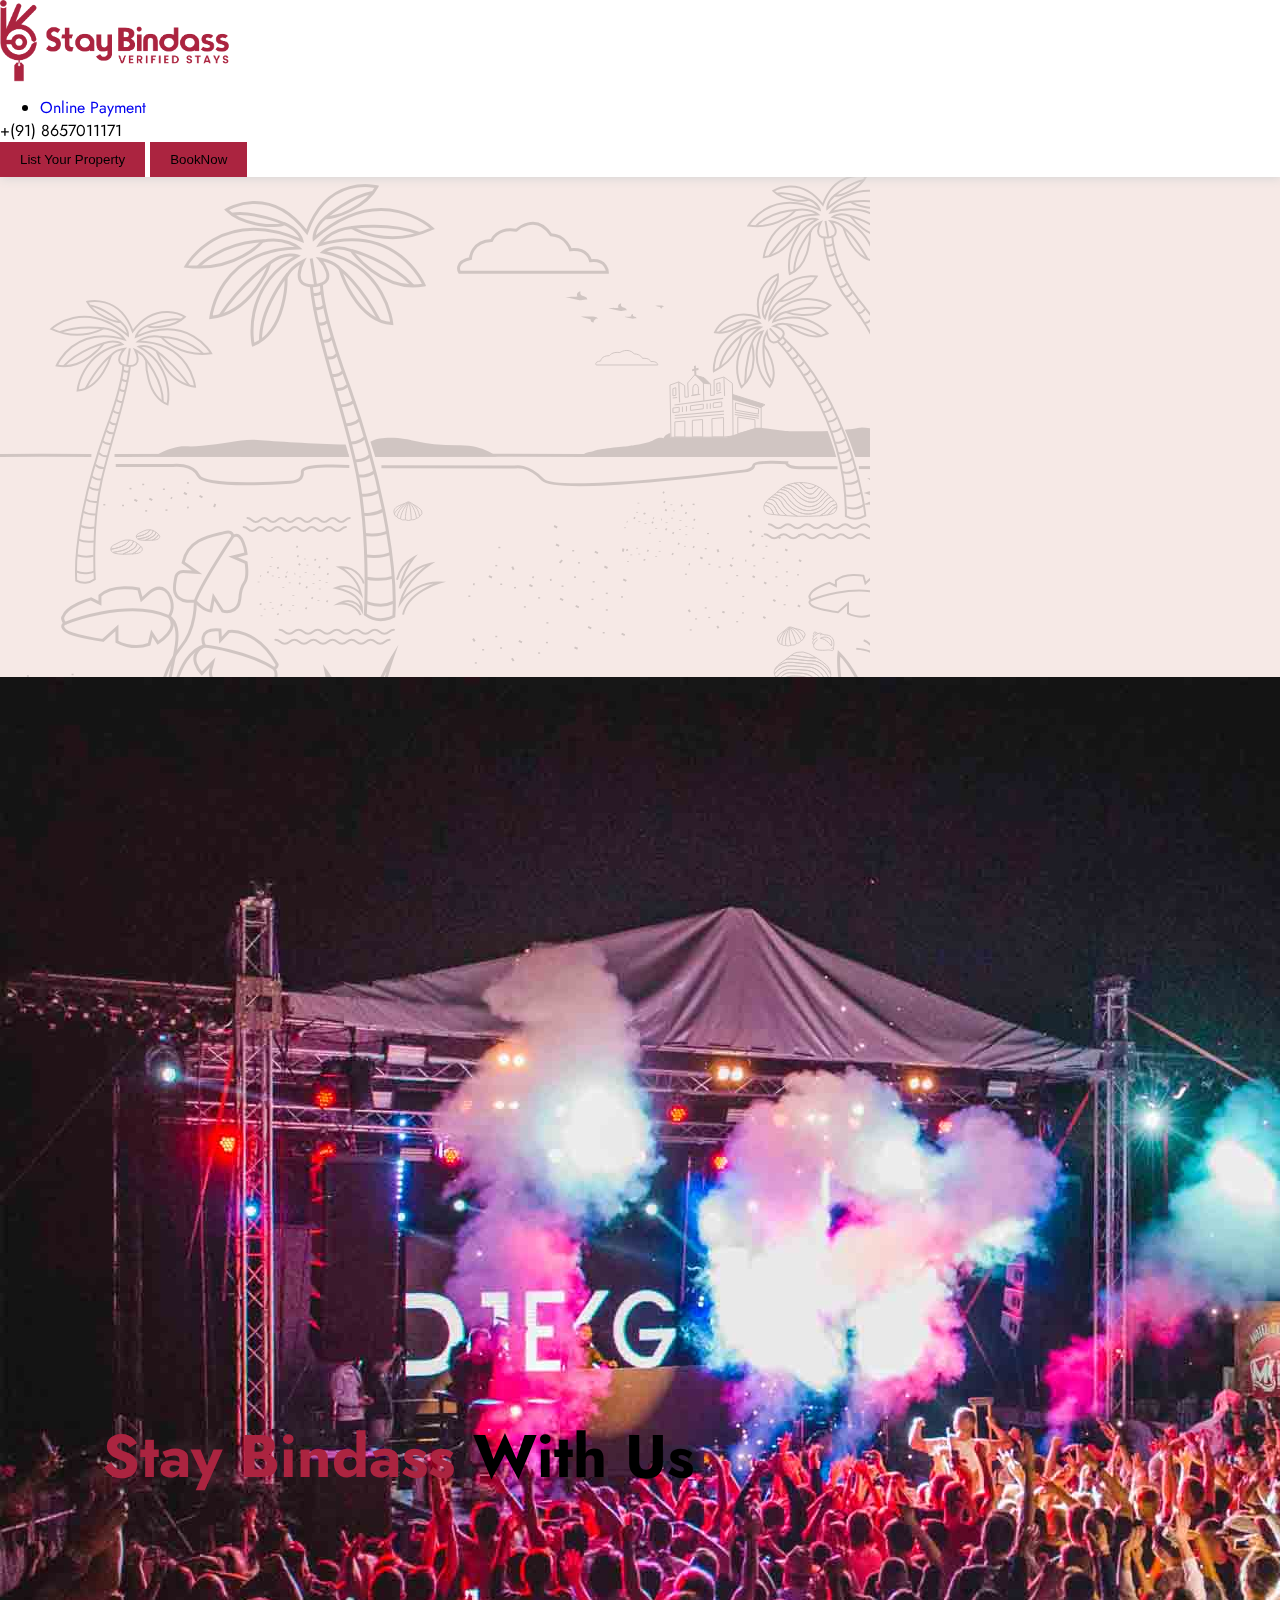
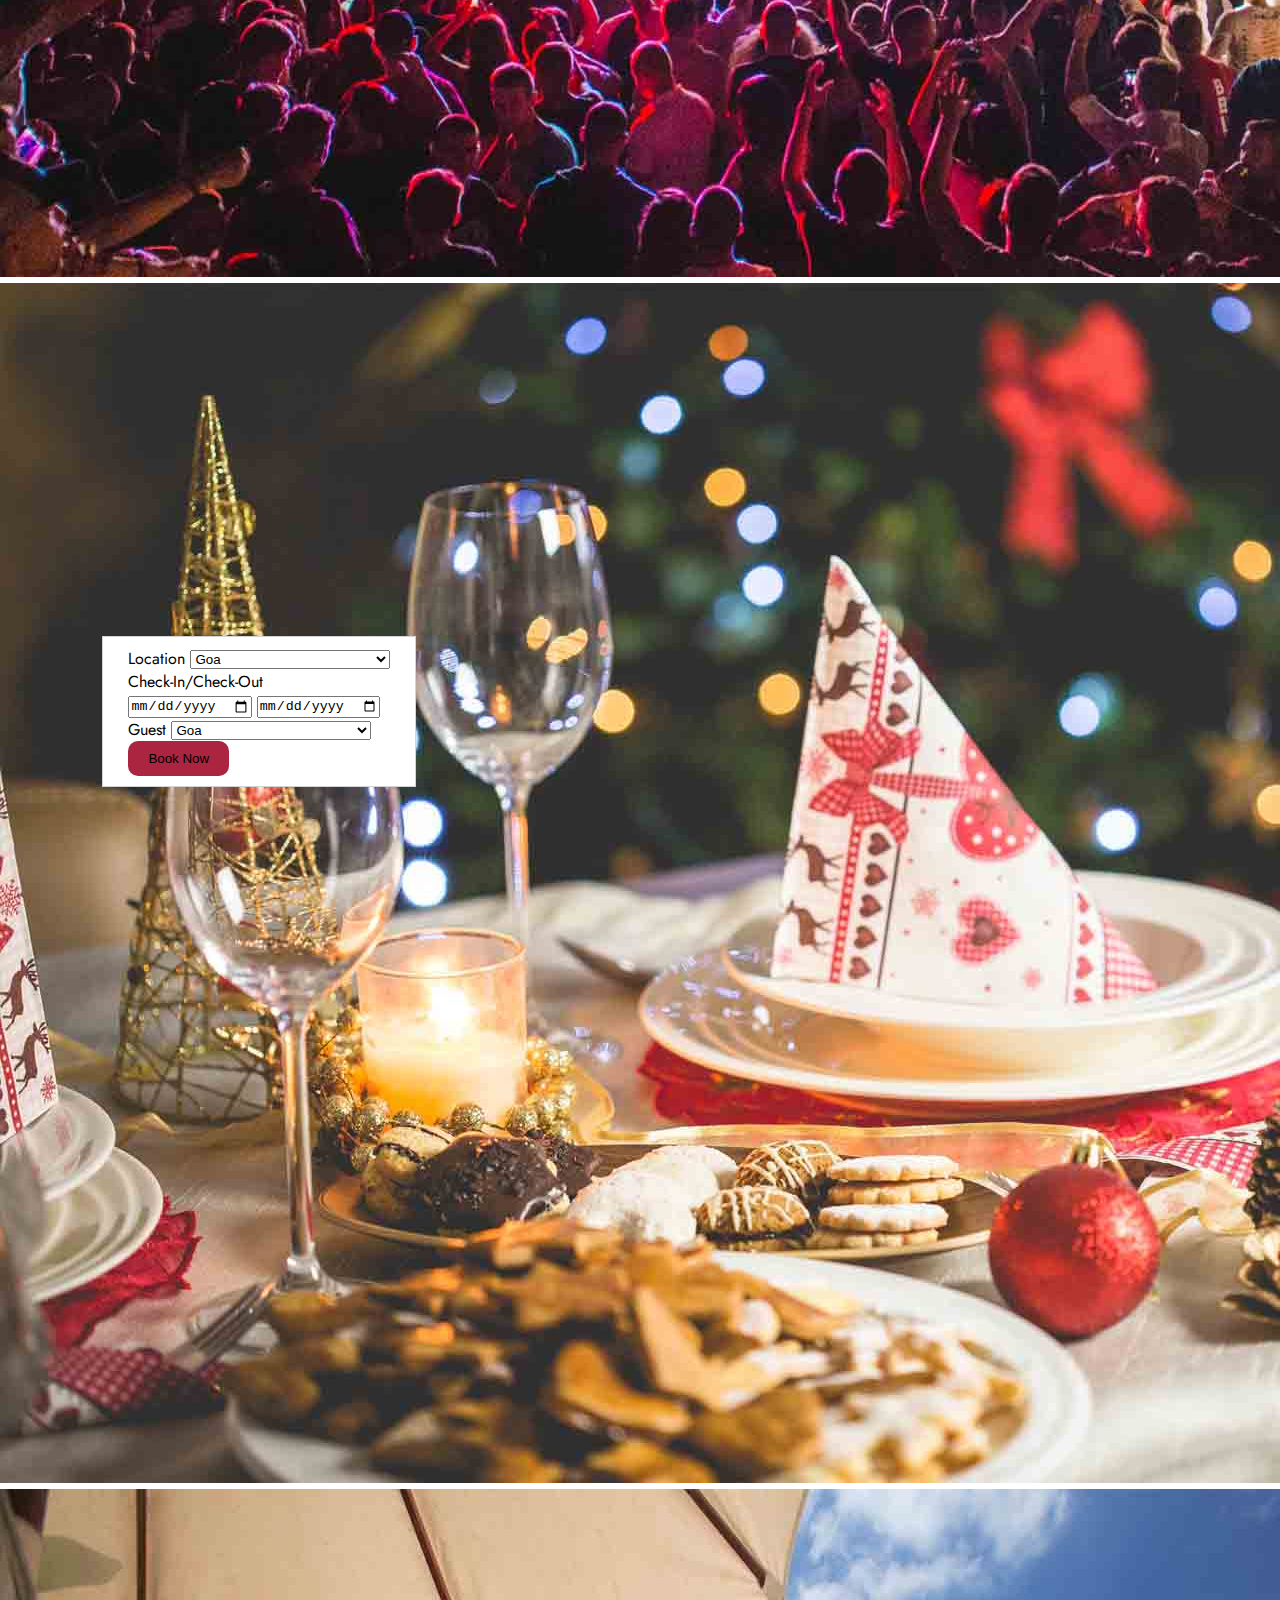
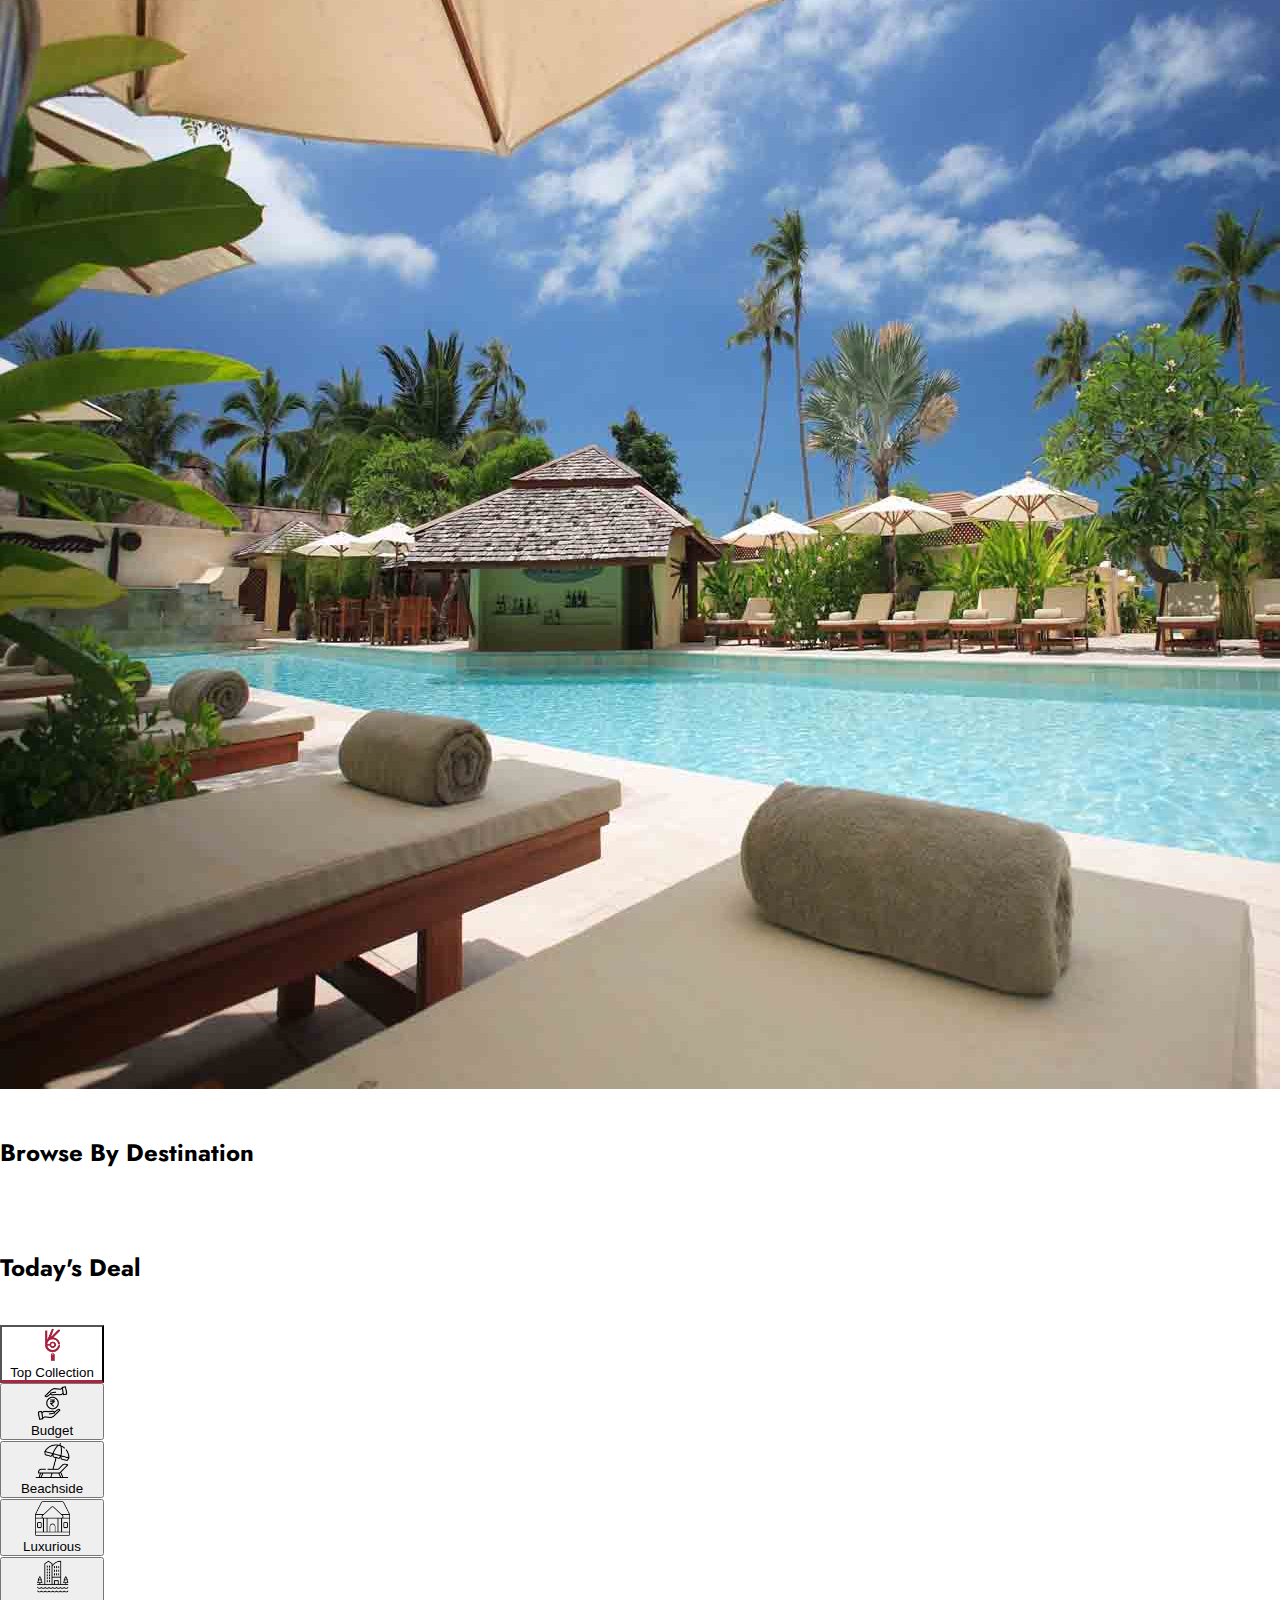
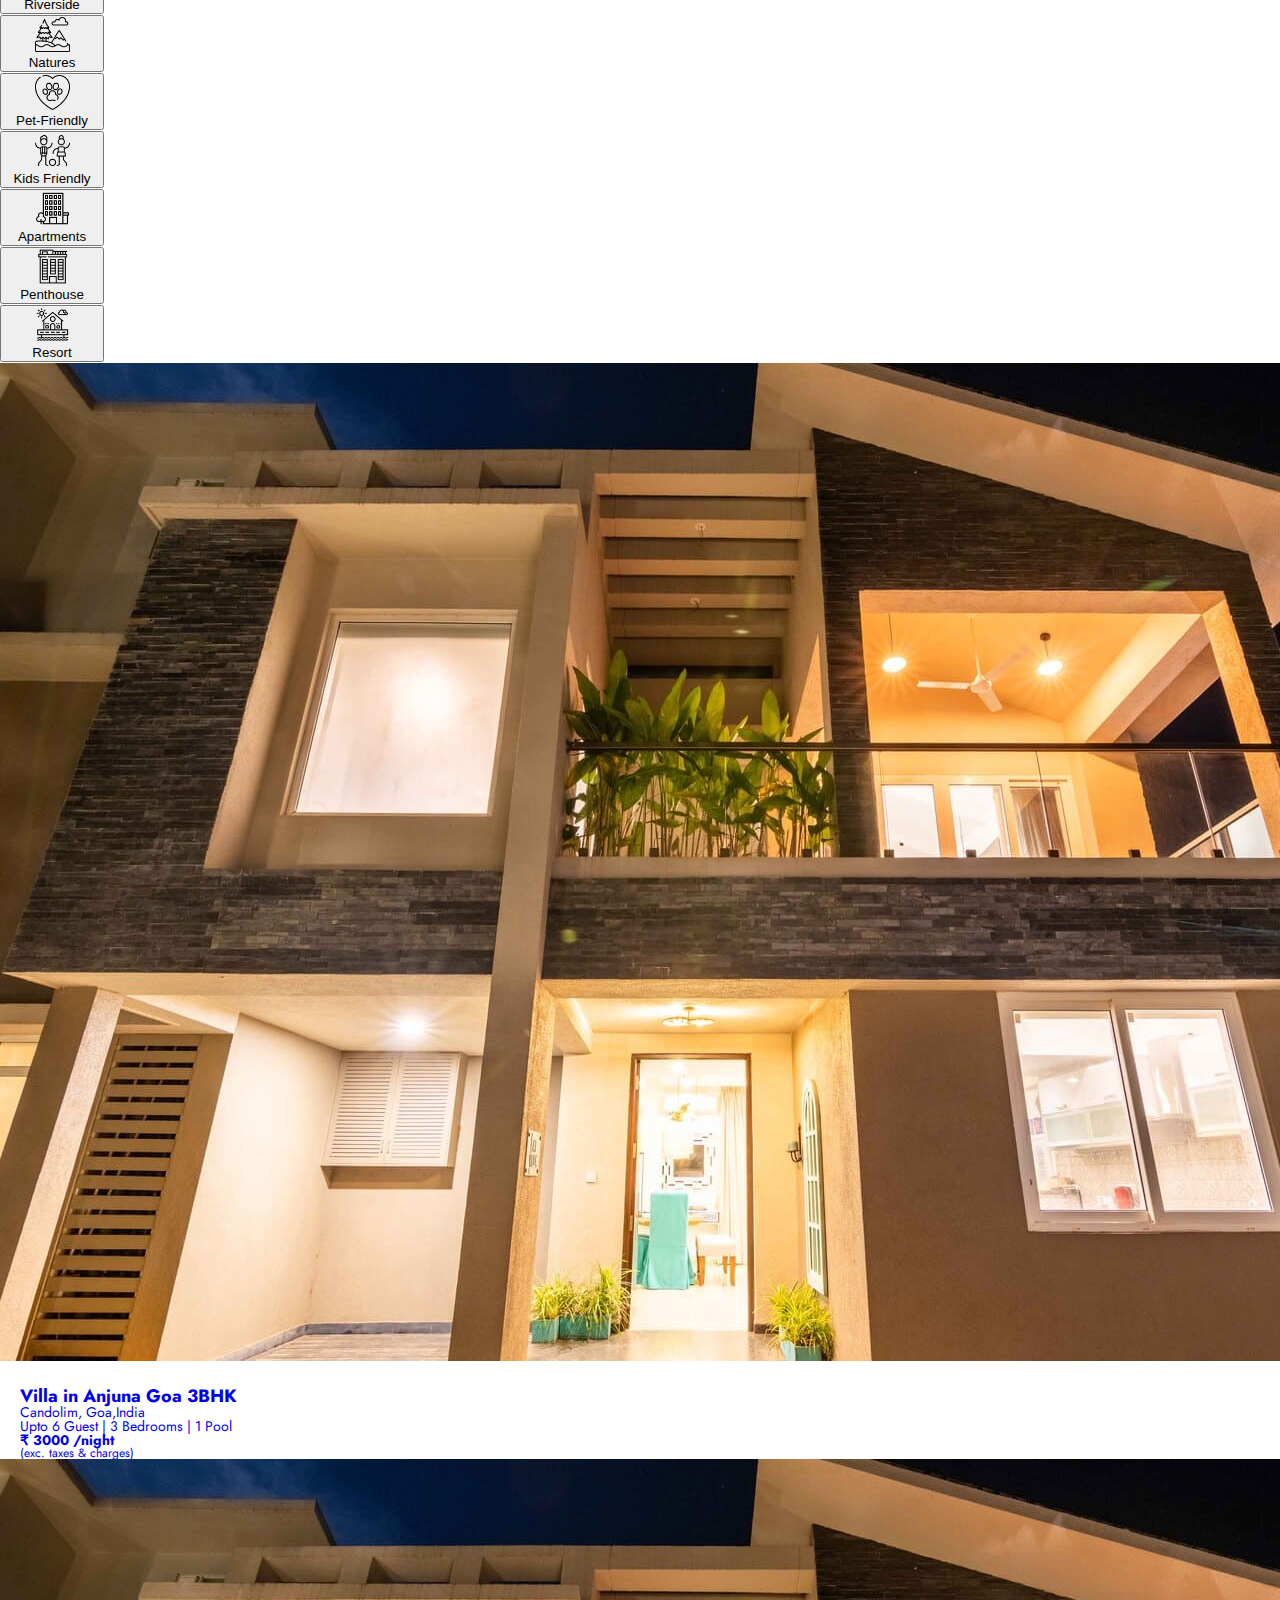
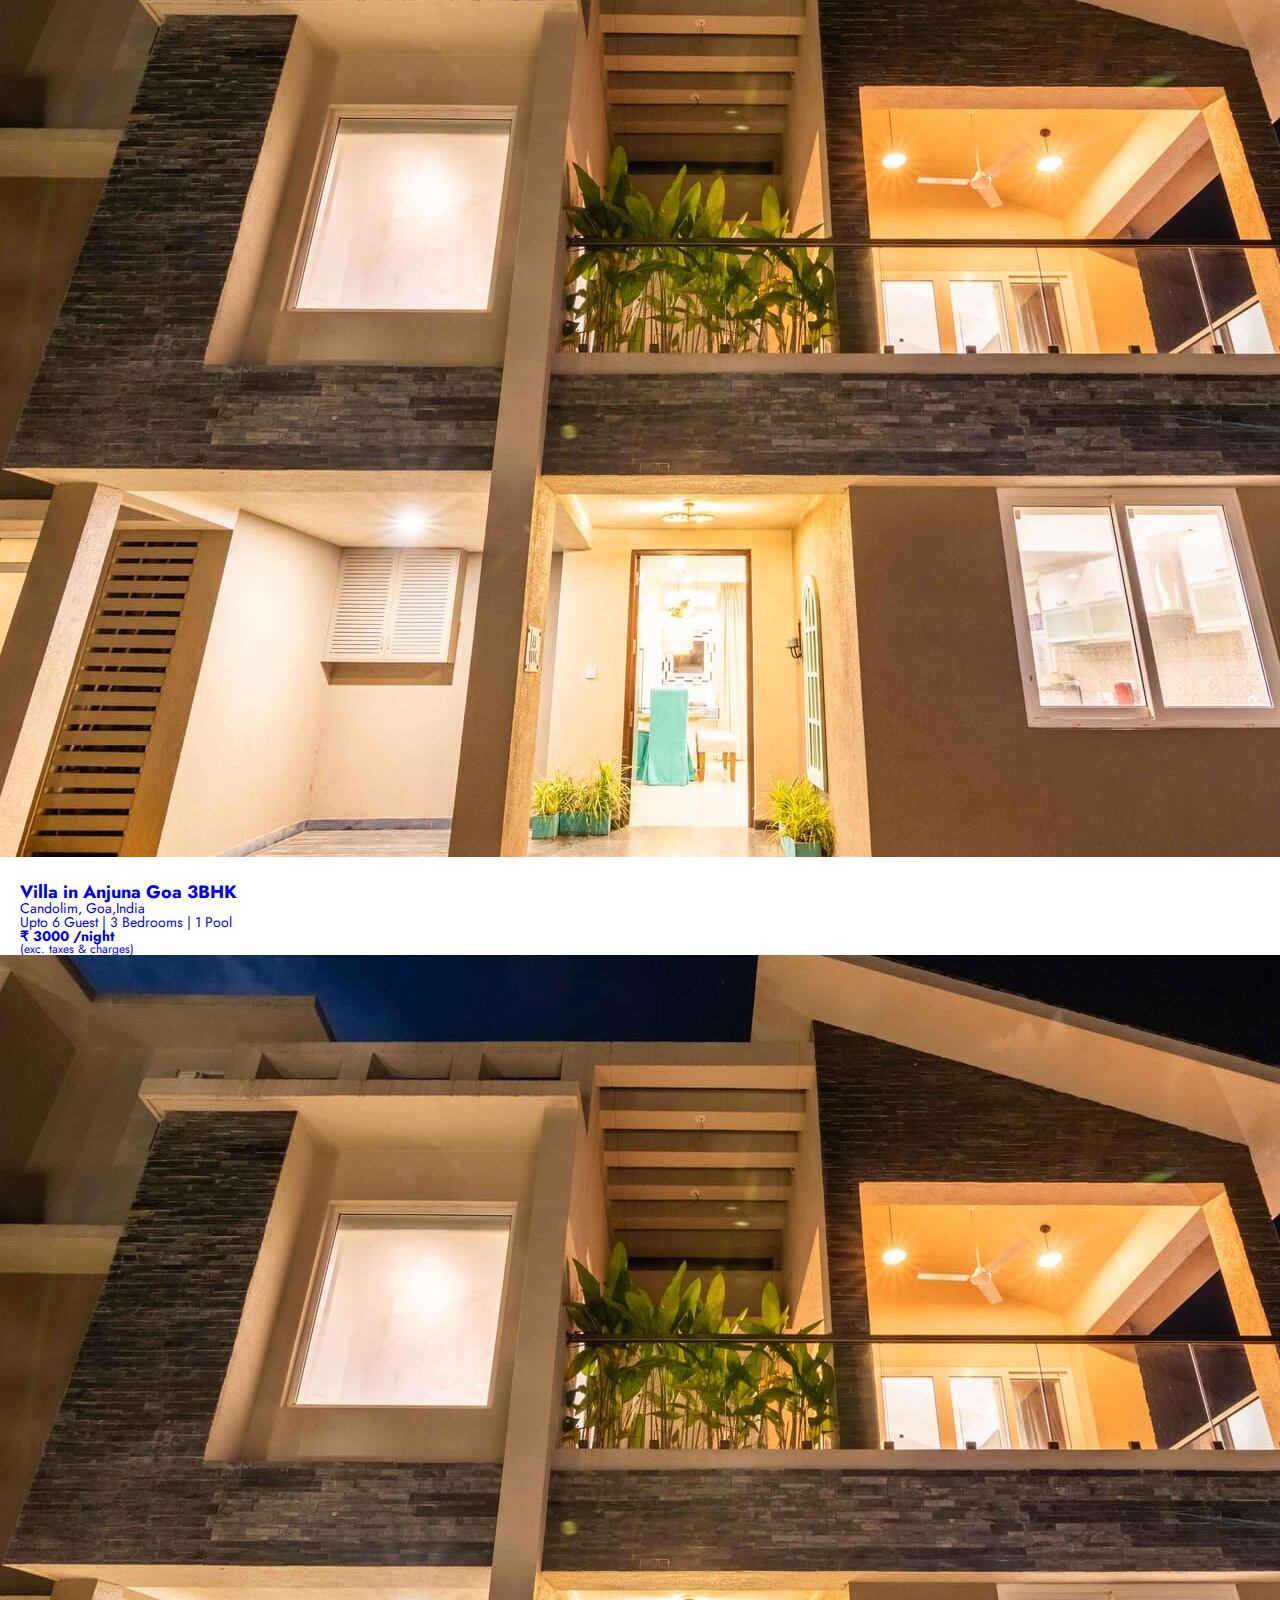
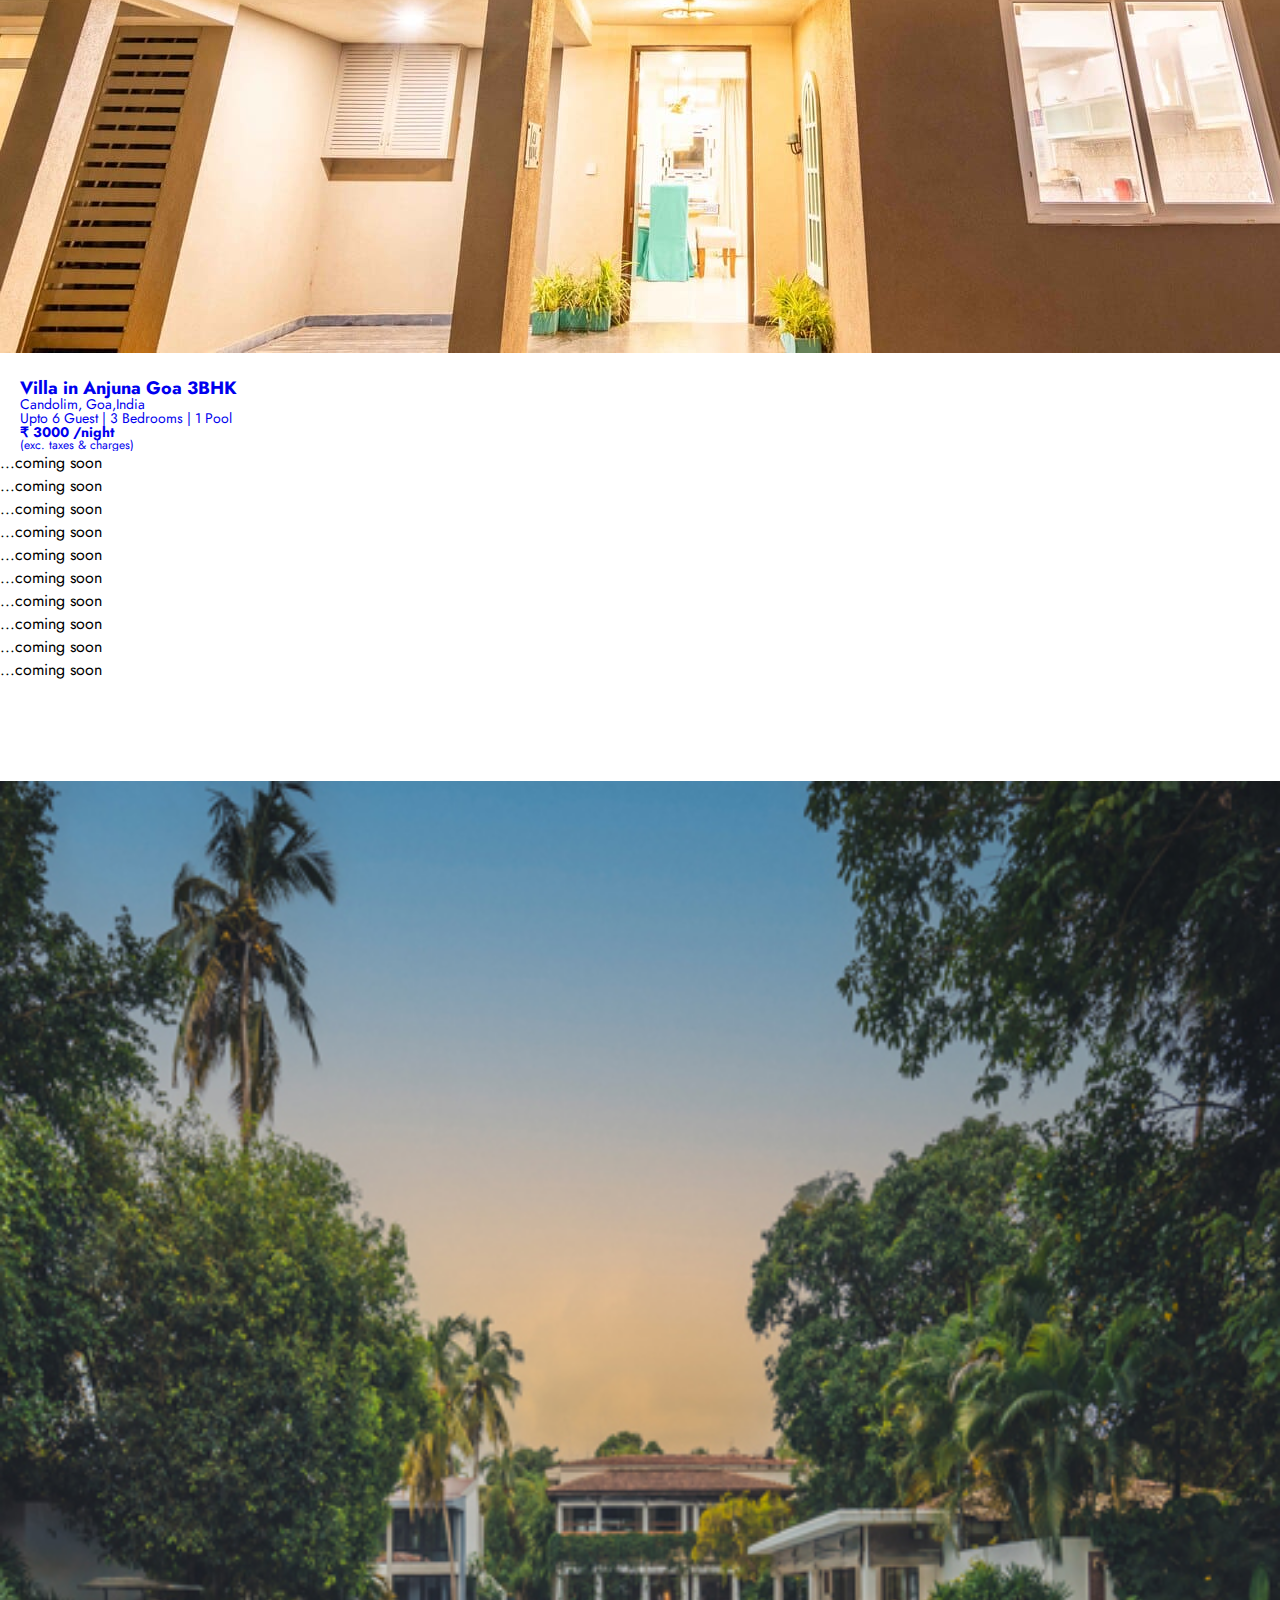
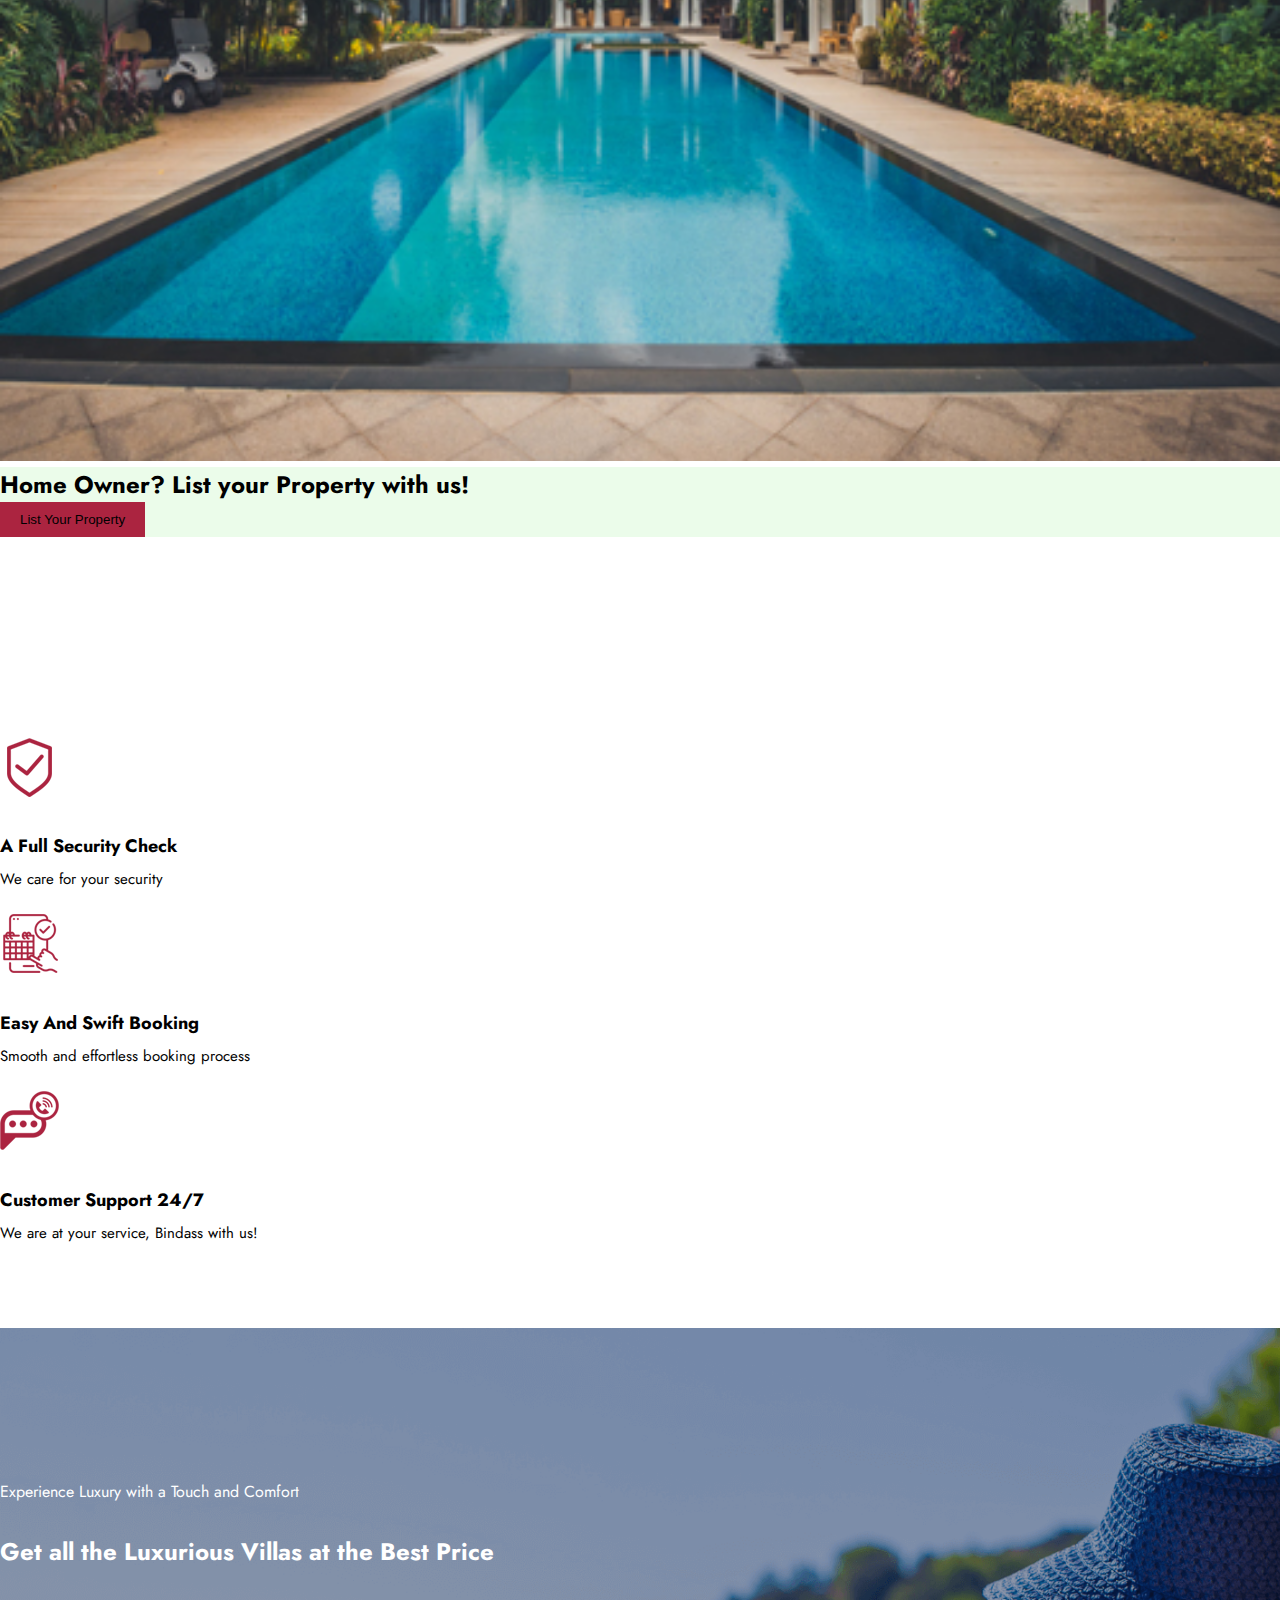
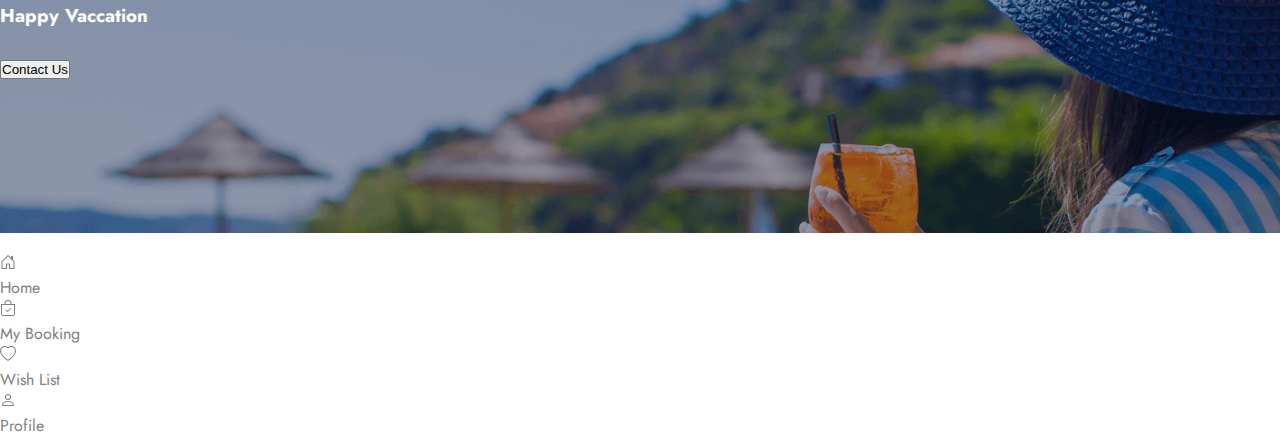
==== commit 9dd29c1e: "push" ====
--- a/home.html
+++ b/home.html
@@ -5,6 +5,7 @@
     <meta http-equiv="X-UA-Compatible" content="IE=edge" />
     <meta name="viewport" content="width=device-width, initial-scale=1.0" />
     <title>Document</title>
+   
     <!-- fontawsome  -->
     <link rel="stylesheet" href="https://cdnjs.cloudflare.com/ajax/libs/font-awesome/6.3.0/css/all.min.css" integrity="sha512-SzlrxWUlpfuzQ+pcUCosxcglQRNAq/DZjVsC0lE40xsADsfeQoEypE+enwcOiGjk/bSuGGKHEyjSoQ1zVisanQ==" crossorigin="anonymous" referrerpolicy="no-referrer" />
     <!-- owl script  -->
@@ -17,50 +18,42 @@
     <link href="https://cdn.jsdelivr.net/npm/bootstrap@5.3.0-alpha2/dist/css/bootstrap.min.css" rel="stylesheet" integrity="sha384-aFq/bzH65dt+w6FI2ooMVUpc+21e0SRygnTpmBvdBgSdnuTN7QbdgL+OapgHtvPp" crossorigin="anonymous" />
     <script src="https://cdn.jsdelivr.net/npm/bootstrap@5.3.0-alpha2/dist/js/bootstrap.bundle.min.js" integrity="sha384-qKXV1j0HvMUeCBQ+QVp7JcfGl760yU08IQ+GpUo5hlbpg51QRiuqHAJz8+BrxE/N" crossorigin="anonymous"></script>
     <!-- Basic stylesheet -->
+    <script src="js/main.js"></script>
     <link rel="stylesheet" href="style.css" />
     <link rel="stylesheet" href="css/animate.css" />
     <link rel="stylesheet" href="css/owl.carousel.min.css" />
     <link rel="stylesheet" href="css/owl.theme.default.min.css" />
+    <link rel="stylesheet" href="https://cdn.jsdelivr.net/npm/bootstrap-icons@1.10.2/font/bootstrap-icons.css" integrity="sha384-b6lVK+yci+bfDmaY1u0zE8YYJt0TZxLEAFyYSLHId4xoVvsrQu3INevFKo+Xir8e" crossorigin="anonymous">
+   
   </head>
   <body>
+    <!-- SideMenu start -->
+    <div class="SideMenu " id="sidebar">
+      <div class="d-flex align-items-baseline py-3 px-2 iconpart">
+        <div class="img-cont col-3">
+          <img src="img/user.png" alt="">
+        </div>
+        <h2 class="col-9 px-3">Satyam Satkar</h2>
+      </div>
+
+      <div class="side-option p-3">
+        <p>Manage Profile</p>
+        <p>Contatct Us</p>
+      </div>
+    </div>
+
+   
+    <!-- SideMenu End -->
+
     <!-- navbar start -->
     <nav class="navbar navbar-expand-lg bg-body-tertiary">
       <div class="container-fluid container">
         <a class="navbar-brand" href="#"><img src="img/logo.png" alt="" /></a>
-
-        <button class="navbar-toggler" type="button" data-bs-toggle="collapse" data-bs-target="#navbarSupportedContent" aria-controls="navbarSupportedContent" aria-expanded="false" aria-label="Toggle navigation">
-          <span class="navbar-toggler-icon"></span>
-        </button>
+        <i class="bi bi-list " id="togglebtn"></i>
+      
 
         <div class="collapse navbar-collapse justify-content-between" id="navbarSupportedContent">
           <ul class="navbar-nav">
-            <li class="nav-item">
-              <a class="nav-link active" aria-current="page" href="index.html">Home</a>
-            </li>
-            <!-- <li class="nav-item dropdown">
-              <a class="nav-link dropdown-toggle" href="#" role="button" data-bs-toggle="dropdown" aria-expanded="false"> Villas on Rent </a>
-              <ul class="dropdown-menu">
-                <a class="dropdown-item" href="LuxaryVilla.html"><li>Luxury Villas in Goa</li></a>
-                <a class="dropdown-item" href="LuxaryVilla.html"><li>Luxury Villas in Lonavala</li></a>
-                <a class="dropdown-item" href="LuxaryVilla.html"><li>Luxury Villas in Alibaug</li></a>
-                <a class="dropdown-item" href="LuxaryVilla.html"><li>Luxury Villas in Karjat</li></a>
-                <a class="dropdown-item" href="LuxaryVilla.html"><li>Luxury Villas in Panchgani</li></a>
-                <a class="dropdown-item" href="LuxaryVilla.html"><li>Luxury Villas in Igatpuri</li></a>
-                <a class="dropdown-item" href="LuxaryVilla.html"><li>Luxury Villas in Pali</li></a>
-              </ul>
-            </li> -->
-            <!-- <li class="nav-item">
-              <a class="nav-link" href="#">List Your Property</a>
-            </li>
-            <li class="nav-item">
-              <a class="nav-link" href="#">Contact Us</a>
-            </li>
-            <li class="nav-item">
-              <a class="nav-link" href="#">Blog</a>
-            </li>
-            <li class="nav-item">
-              <a class="nav-link" href="Ourstory.html">Our Story</a>
-            </li> -->
             <li class="nav-item">
               <a class="nav-link" href="payment.html">Online Payment</a>
             </li>
@@ -451,7 +444,7 @@
     <!-- foot start  -->
     <div class="foot fixed-bottom">
       <div class="row">
-        <a href="index.html" class="col-3 border-1 text-center py-3 active"
+        <a href="home.html" class="col-3 border-1 text-center py-3 active"
           ><div>
             <svg xmlns="http://www.w3.org/2000/svg" width="16" height="16" fill="currentColor" class="bi bi-house-door" viewBox="0 0 16 16">
               <path d="M8.354 1.146a.5.5 0 0 0-.708 0l-6 6A.5.5 0 0 0 1.5 7.5v7a.5.5 0 0 0 .5.5h4.5a.5.5 0 0 0 .5-.5v-4h2v4a.5.5 0 0 0 .5.5H14a.5.5 0 0 0 .5-.5v-7a.5.5 0 0 0-.146-.354L13 5.793V2.5a.5.5 0 0 0-.5-.5h-1a.5.5 0 0 0-.5.5v1.293L8.354 1.146ZM2.5 14V7.707l5.5-5.5 5.5 5.5V14H10v-4a.5.5 0 0 0-.5-.5h-3a.5.5 0 0 0-.5.5v4H2.5Z" />
@@ -490,7 +483,7 @@
     </div>
     <!-- foot end  -->
 
-    <script>
+    <!-- <script>
       $('.product').owlCarousel({
         loop: true,
         margin: 10,
@@ -522,13 +515,27 @@
             items: 1,
           },
           600: {
-            items: 3,
+            items: 2,
           },
           1000: {
             items: 3,
           },
         },
       });
-    </script>
+
+      togglebtn.addEventListener("click",function(){
+        document.getElementById("sidebar").classList.toggle("SideMenu2")
+        
+
+        if(document.getElementById("togglebtn").classList.contains("bi-list")){
+
+          document.getElementById("togglebtn").classList.replace("bi-list","bi-x-square")
+        }
+        else{
+          document.getElementById("togglebtn").classList.replace("bi-x-square","bi-list");
+        }
+      })
+
+    </script> -->
   </body>
 </html>
--- a/style.css
+++ b/style.css
@@ -493,6 +493,9 @@
   border-radius: 10px;
   background-color: #fff2f5 !important;
 }
+.mybooking .downpart {
+  transition: 0.3s;
+}
 .mybooking .toggle-button {
   position: absolute;
   text-align: center;
@@ -508,24 +511,79 @@
   background-color: #fff;
   height: 100vh;
   position: relative;
+  animation-name: fadeInOut, moveLeft300px, bounce;
+  animation-duration: 3s;
+  animation-iteration-count: 1;
 }
 .firstpage img {
   width: 100%;
   position: absolute;
   left: 0px;
   top: 50%;
-  transform: translatey(-50%);
+  transform: translateY(-50%);
   padding: 0px 60px;
 }
 .firstpage button {
   position: absolute;
   width: 90%;
-  bottom: 5%;
+  bottom: 10%;
   left: 50%;
   transform: translateX(-50%);
 }
 
-@media only screen and (max-width: 600px) {
+.login {
+  color: #697488;
+}
+.login .submit-btn {
+  background-color: #ab2440;
+  color: #fff;
+}
+.login .head {
+  color: #000;
+}
+.login .tab-pane {
+  padding: 20px;
+}
+
+.SideMenu2 {
+  transform: translateX(0%) !important;
+}
+
+#togglebtn {
+  font-size: 38px;
+}
+
+.SideMenu {
+  width: 70%;
+  height: 100vh;
+  background-color: #FFF2F5;
+  position: fixed;
+  z-index: 3000;
+  transform: translateX(-100%);
+  transition: 0.5s;
+}
+.SideMenu .side-option p {
+  font-size: 17px;
+  color: #ab2440;
+  font-weight: 400;
+}
+.SideMenu h2 {
+  color: #fff;
+  font-size: 20px;
+}
+.SideMenu .img-cont {
+  width: 60px;
+  border: 5px solid white;
+  border-radius: 50%;
+}
+.SideMenu .iconpart {
+  background-color: #ab2440;
+}
+.SideMenu .img-cont img {
+  width: 100%;
+}
+
+@media only screen and (max-width: 992px) {
   .navbar-nav {
     padding: 0px;
   }
@@ -570,12 +628,14 @@
     font-weight: 400;
     border-radius: 0px !important;
     border-bottom: 2px solid #ab2440 !important;
+    height: 50px !important;
   }
   .search-bar select {
     border: none !important;
     font-weight: 400;
     border-bottom: 2px solid #ab2440 !important;
     border-radius: 0px !important;
+    height: 50px !important;
   }
   .padd-15 {
     padding: 10px 15px;
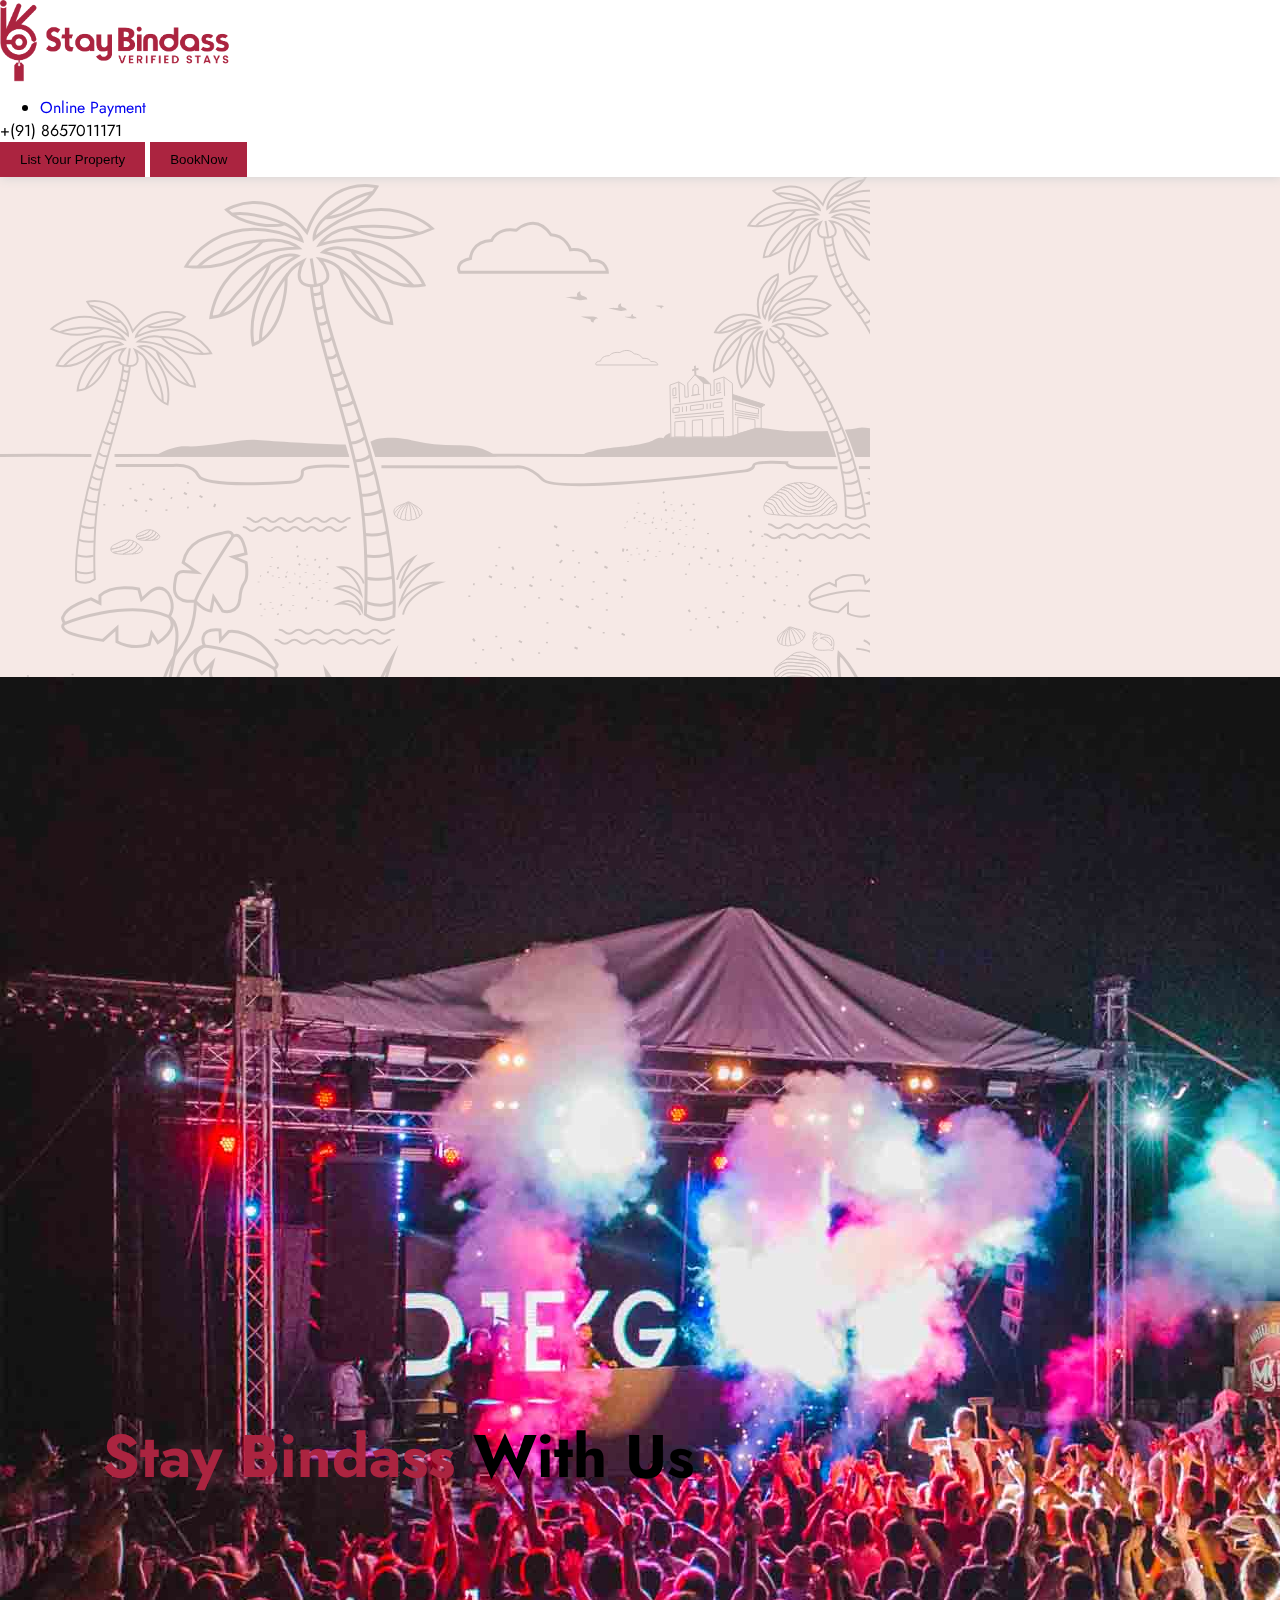
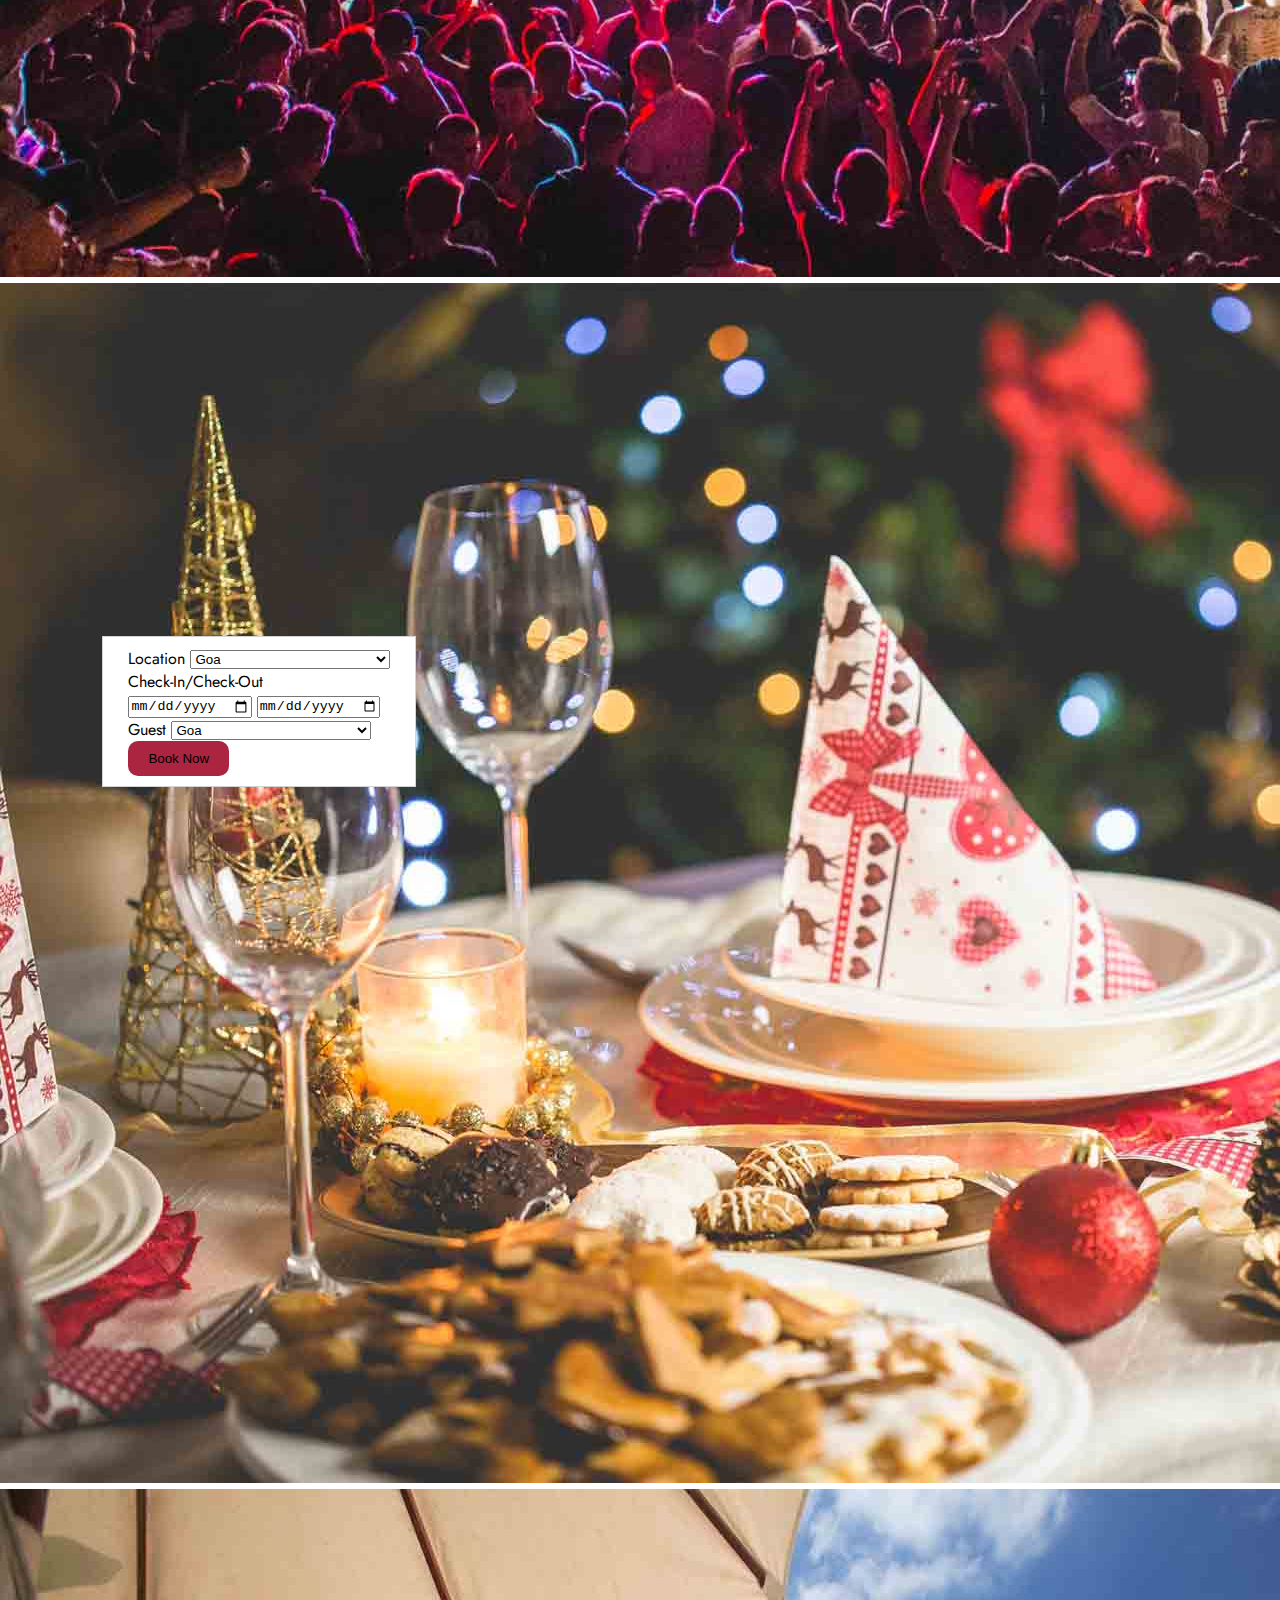
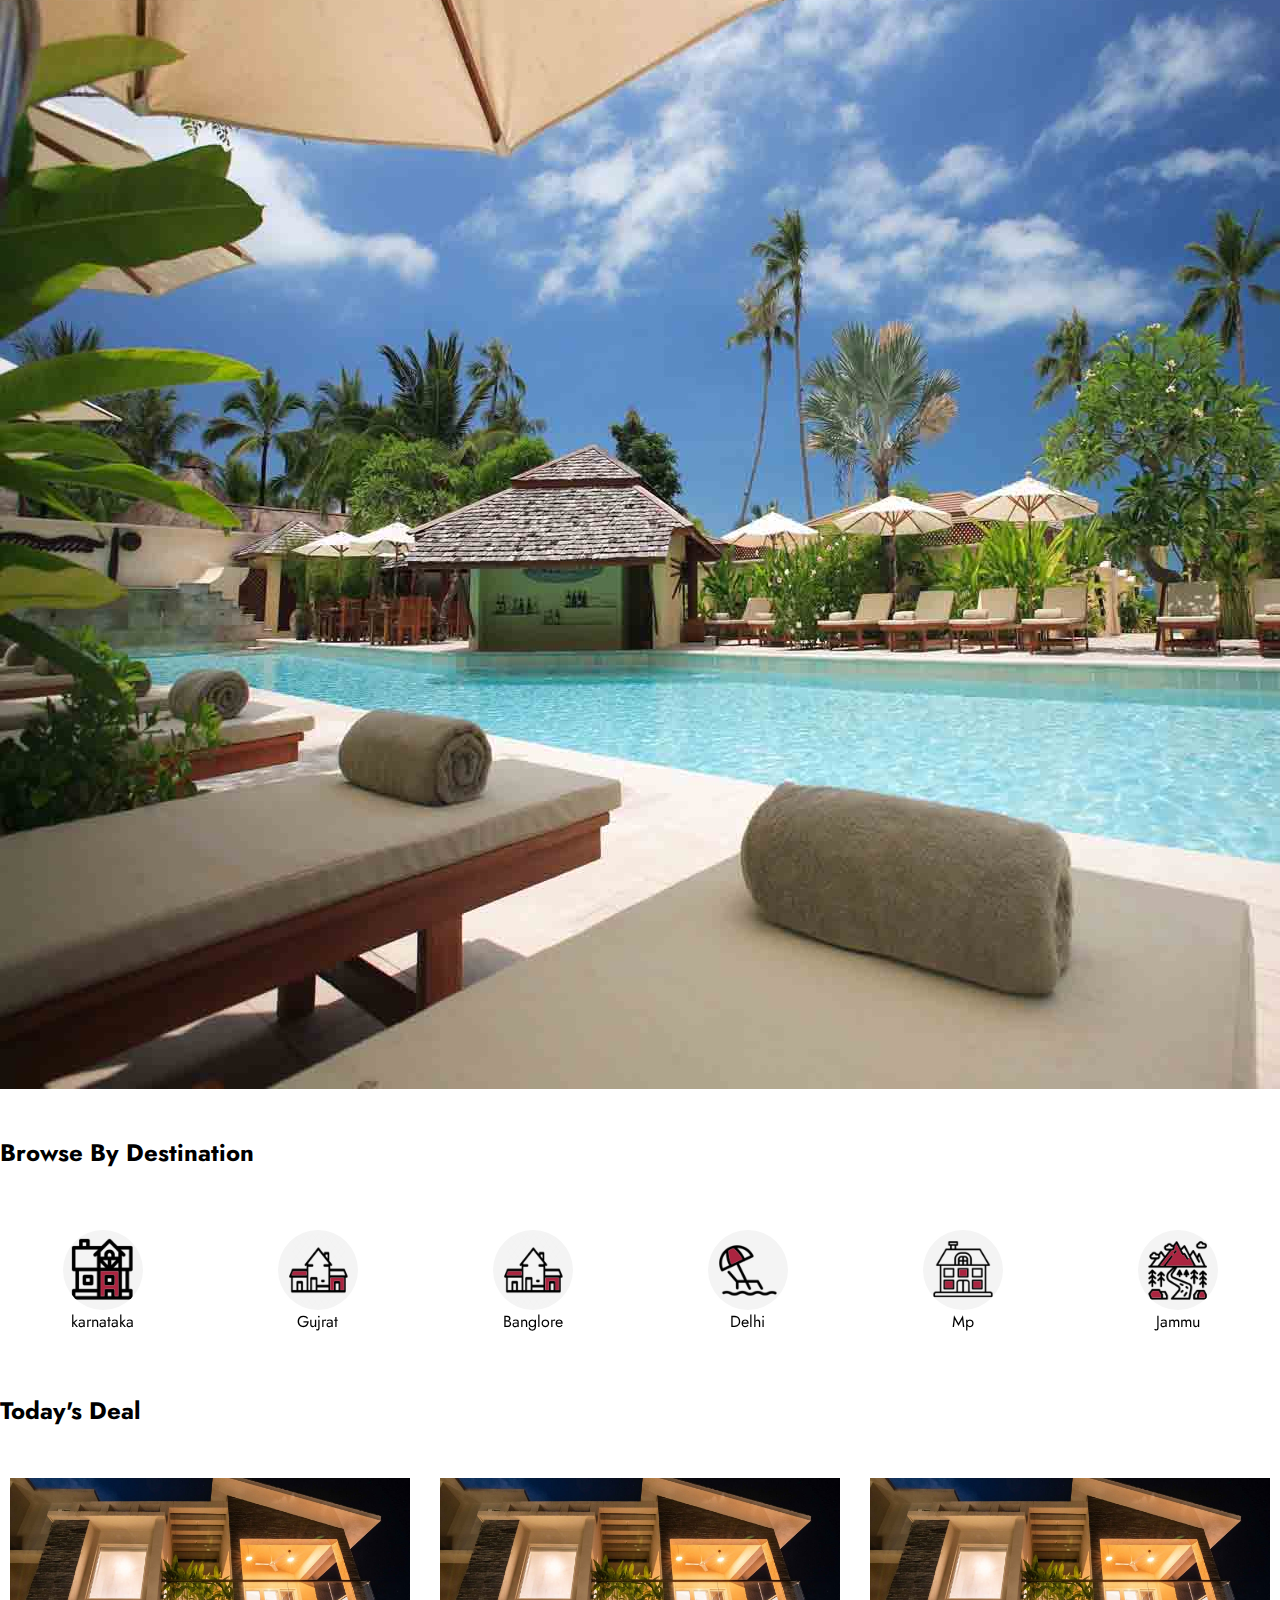
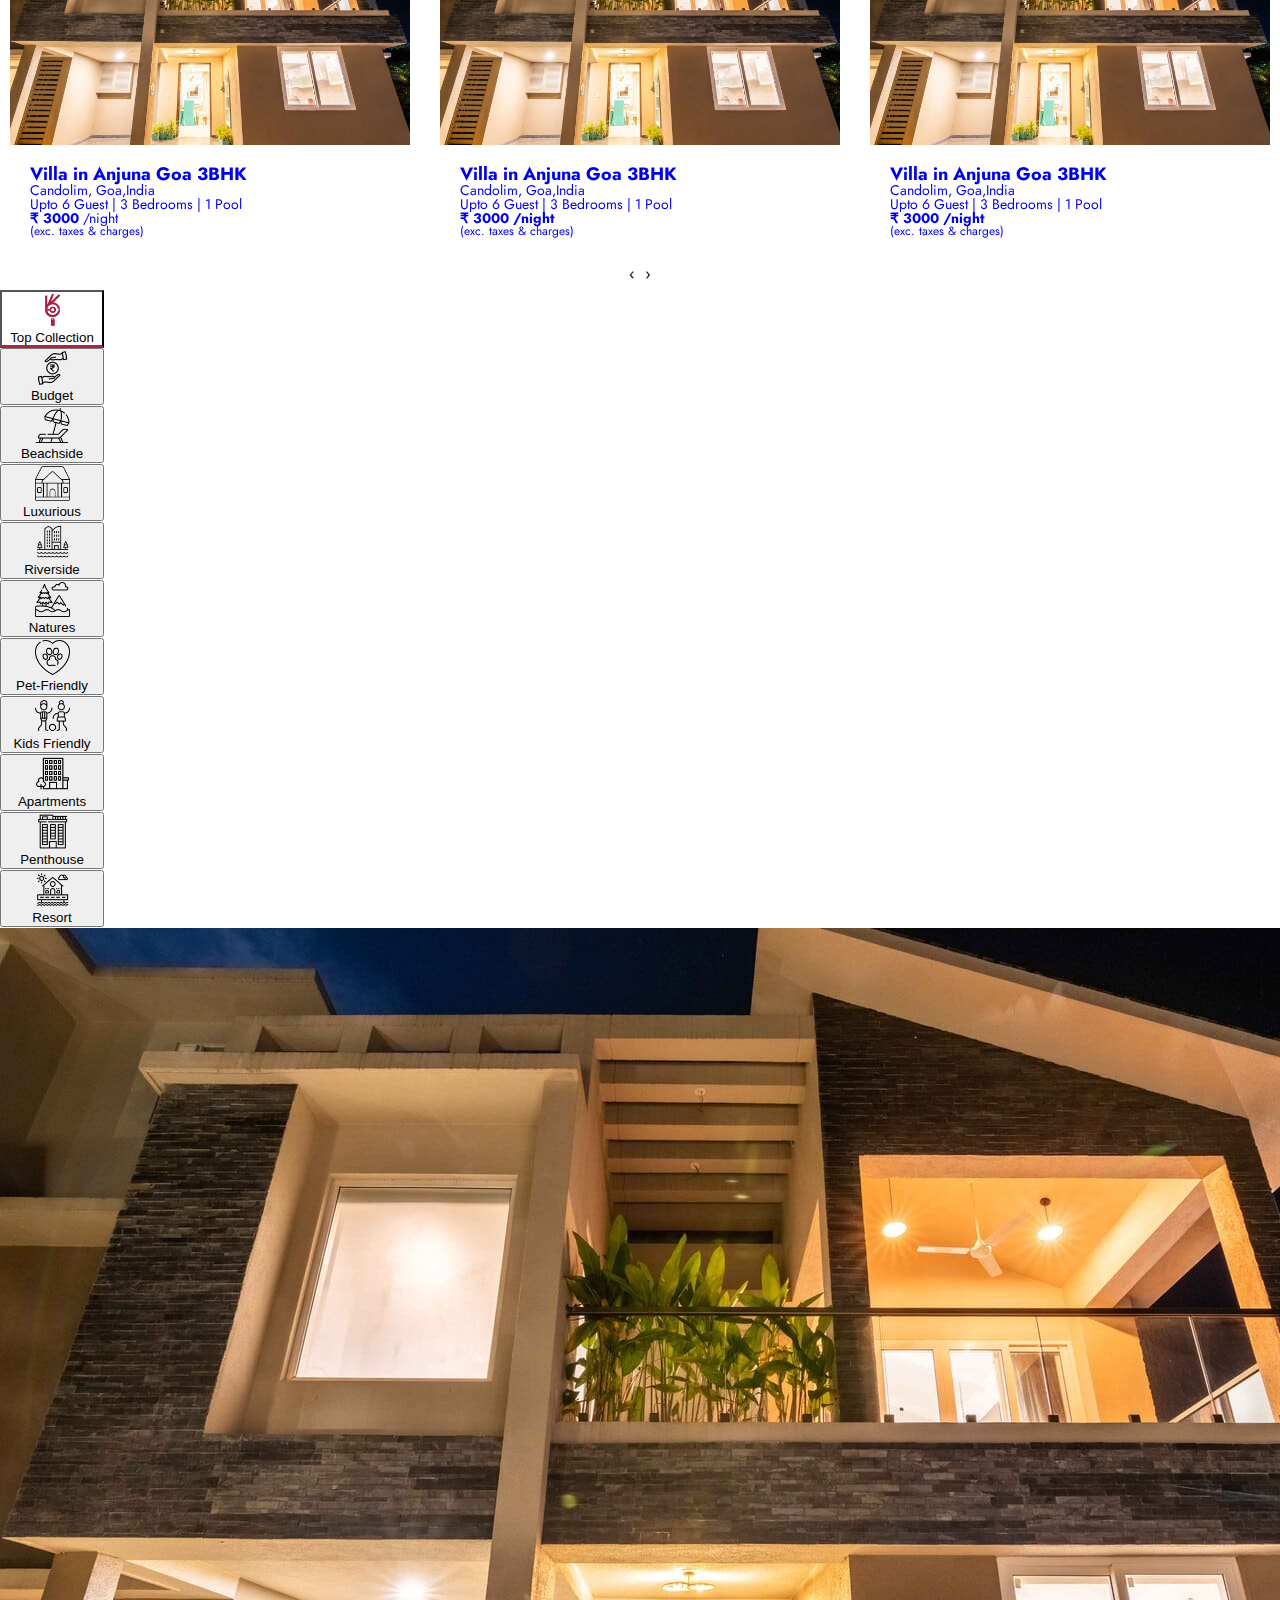
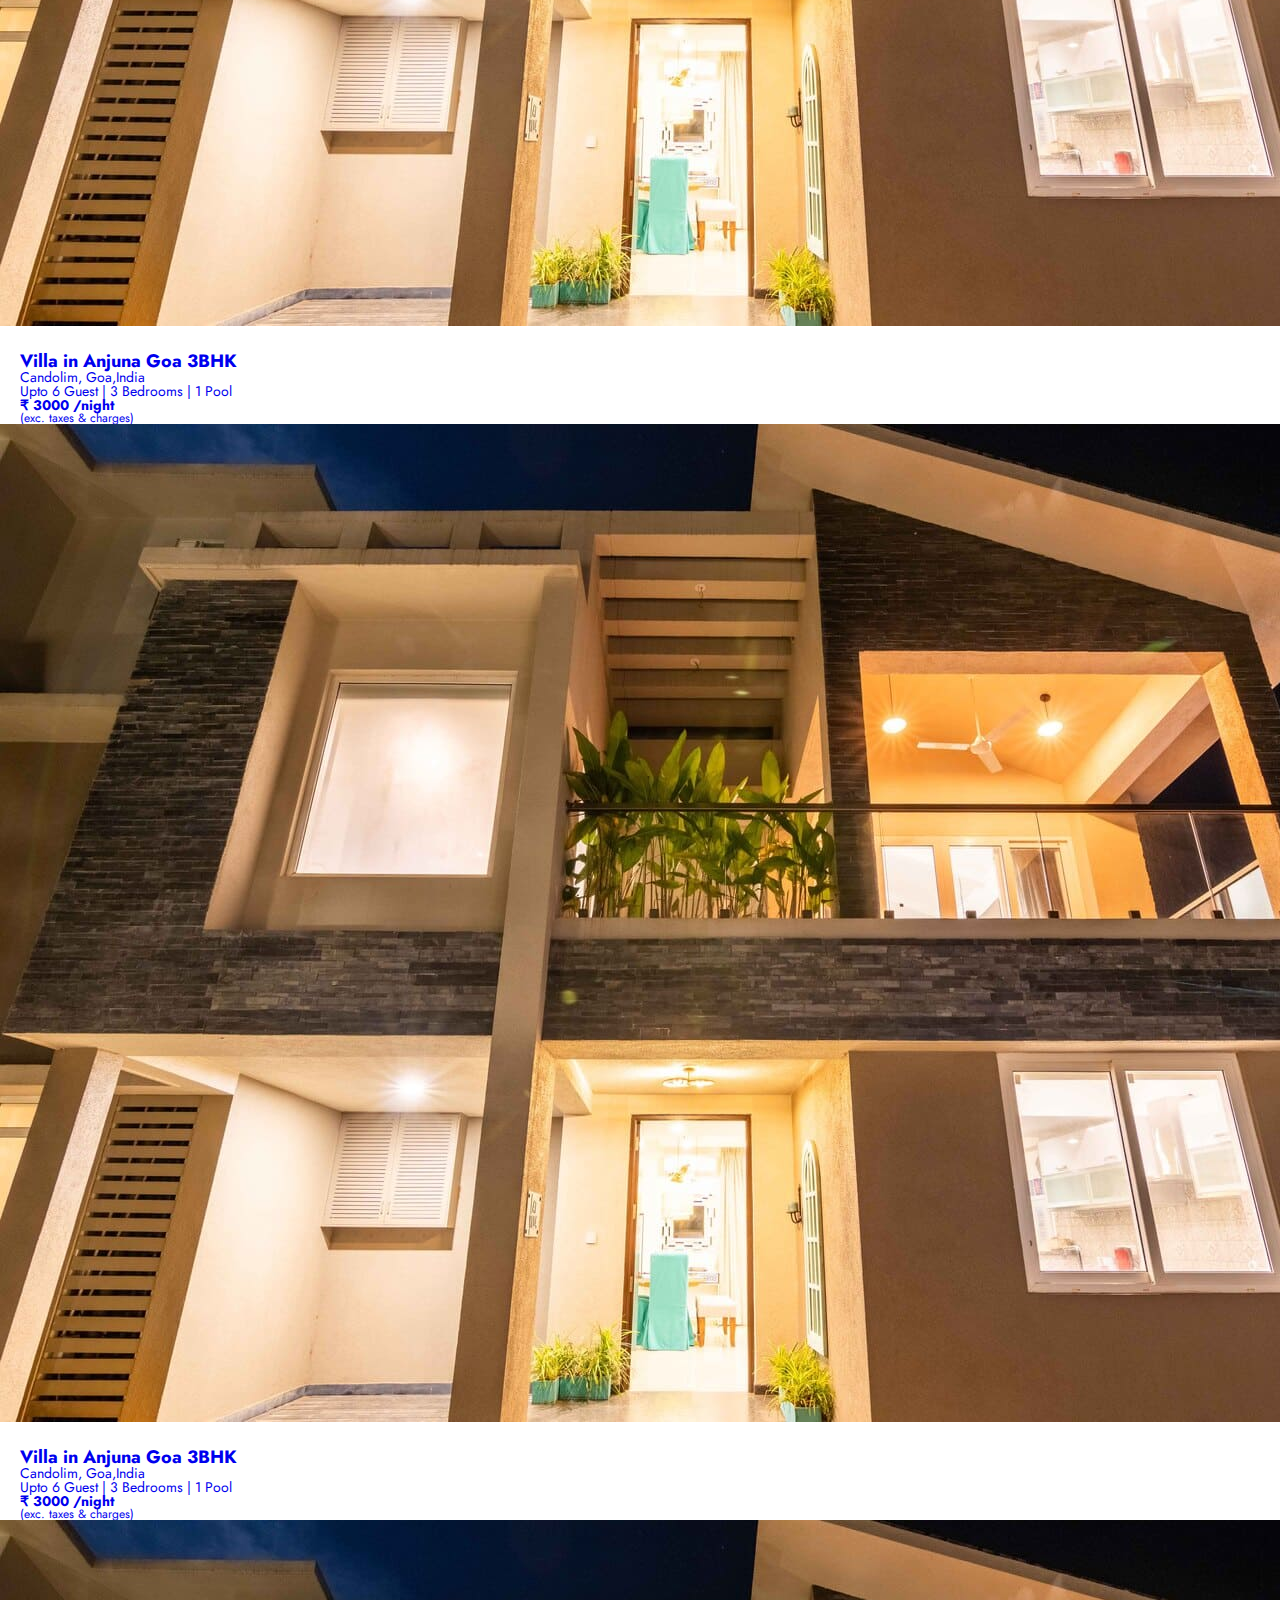
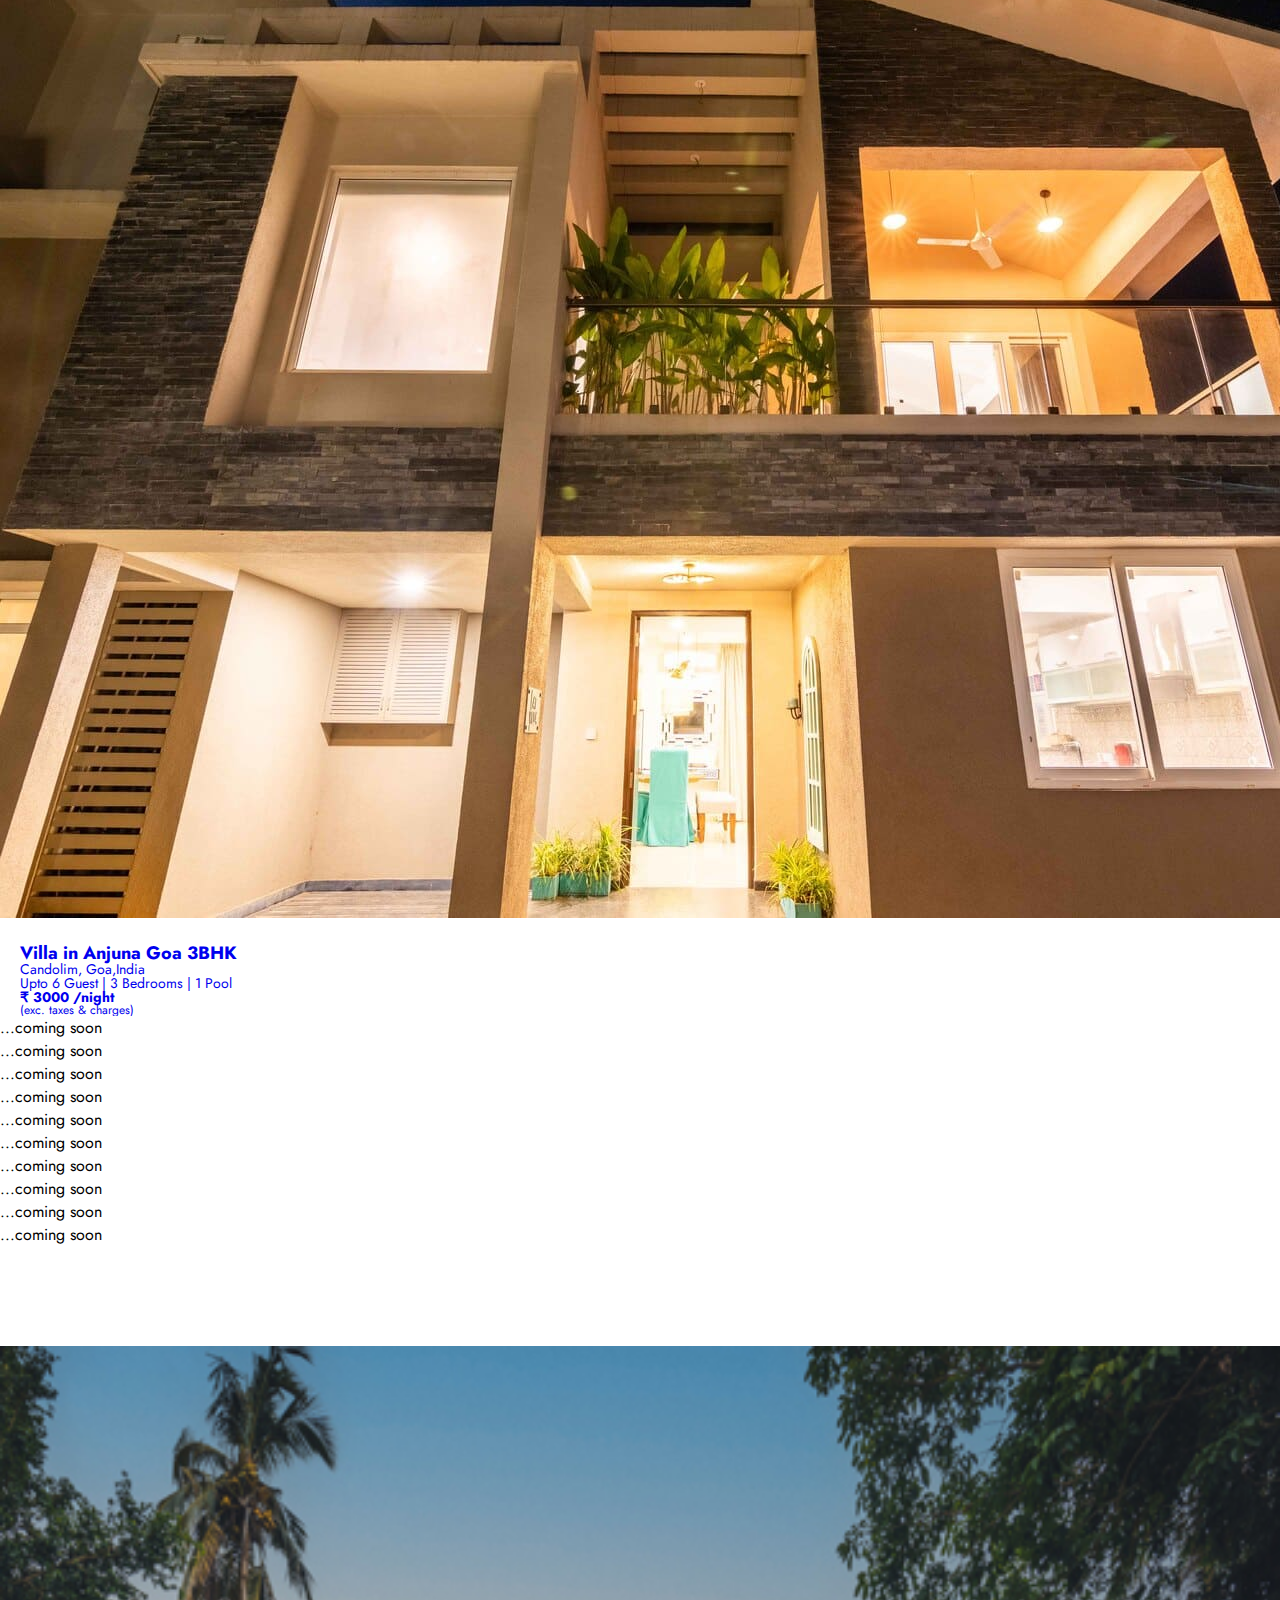
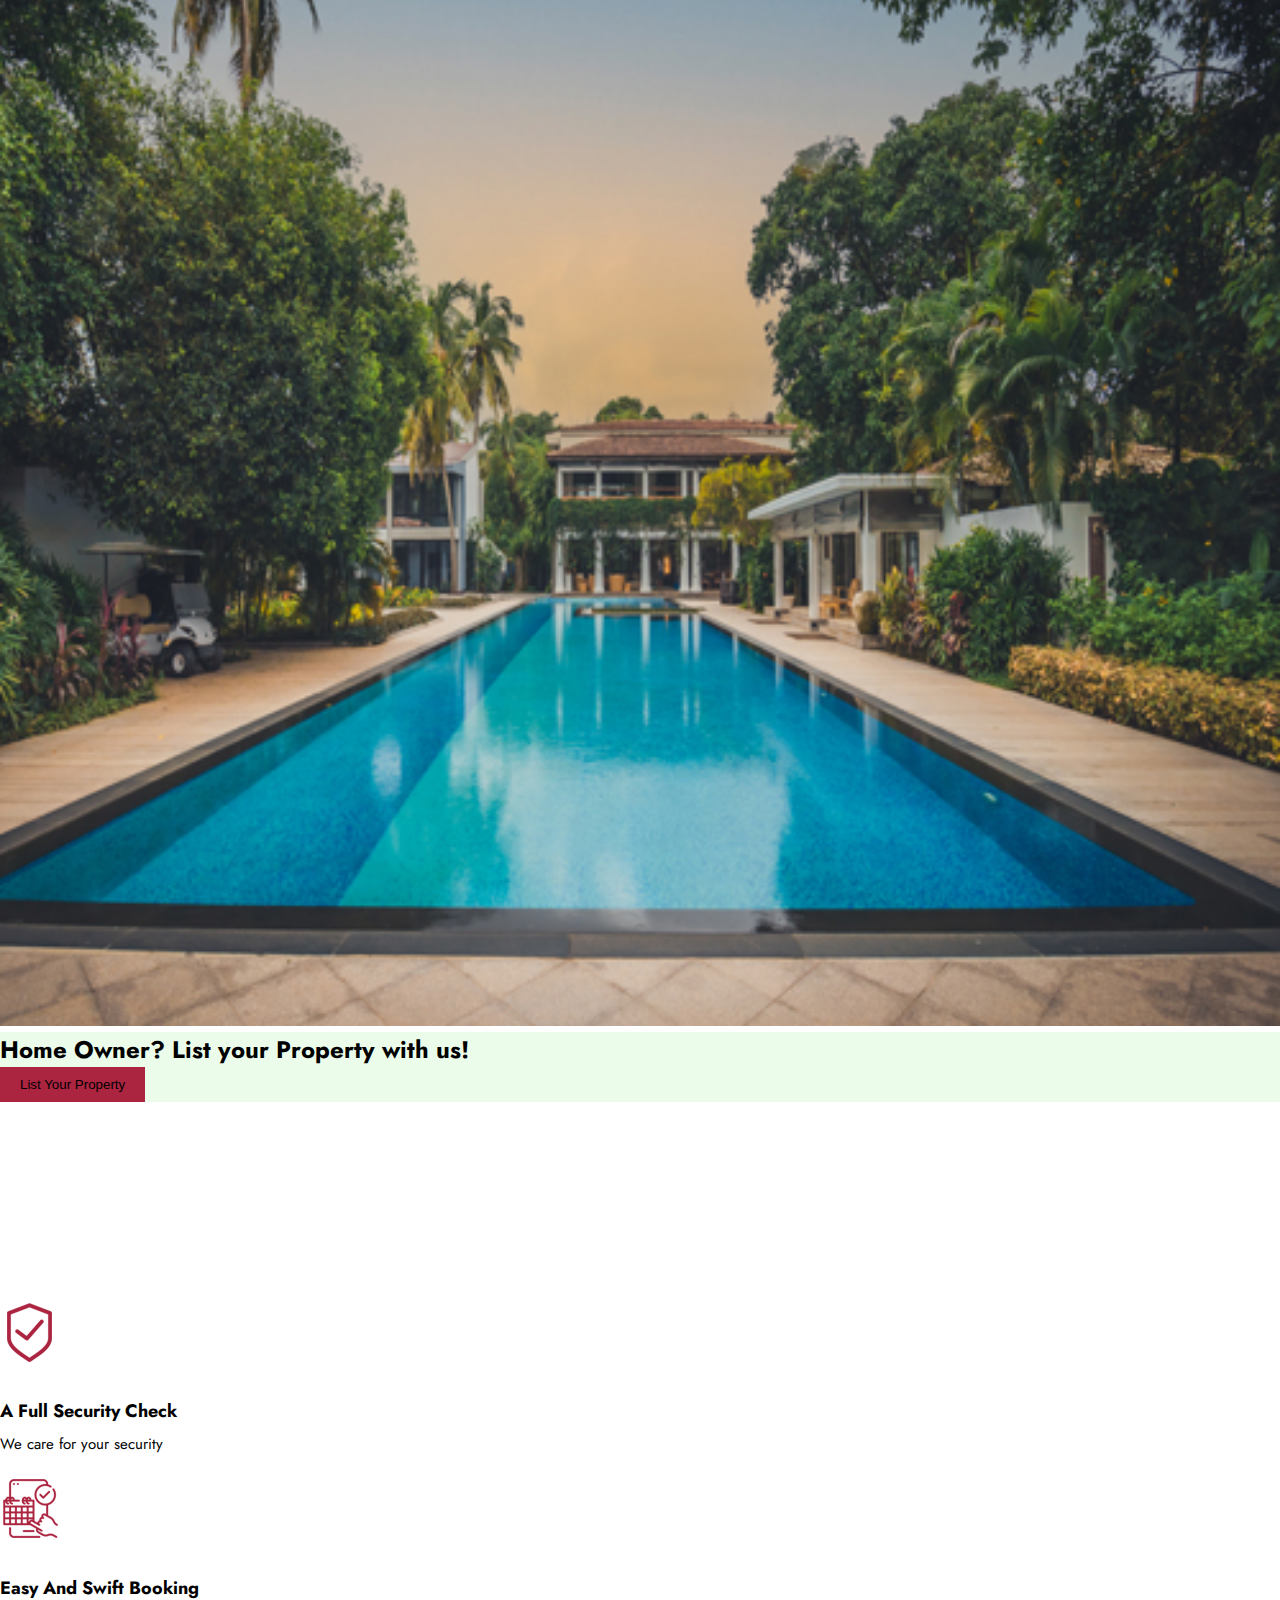
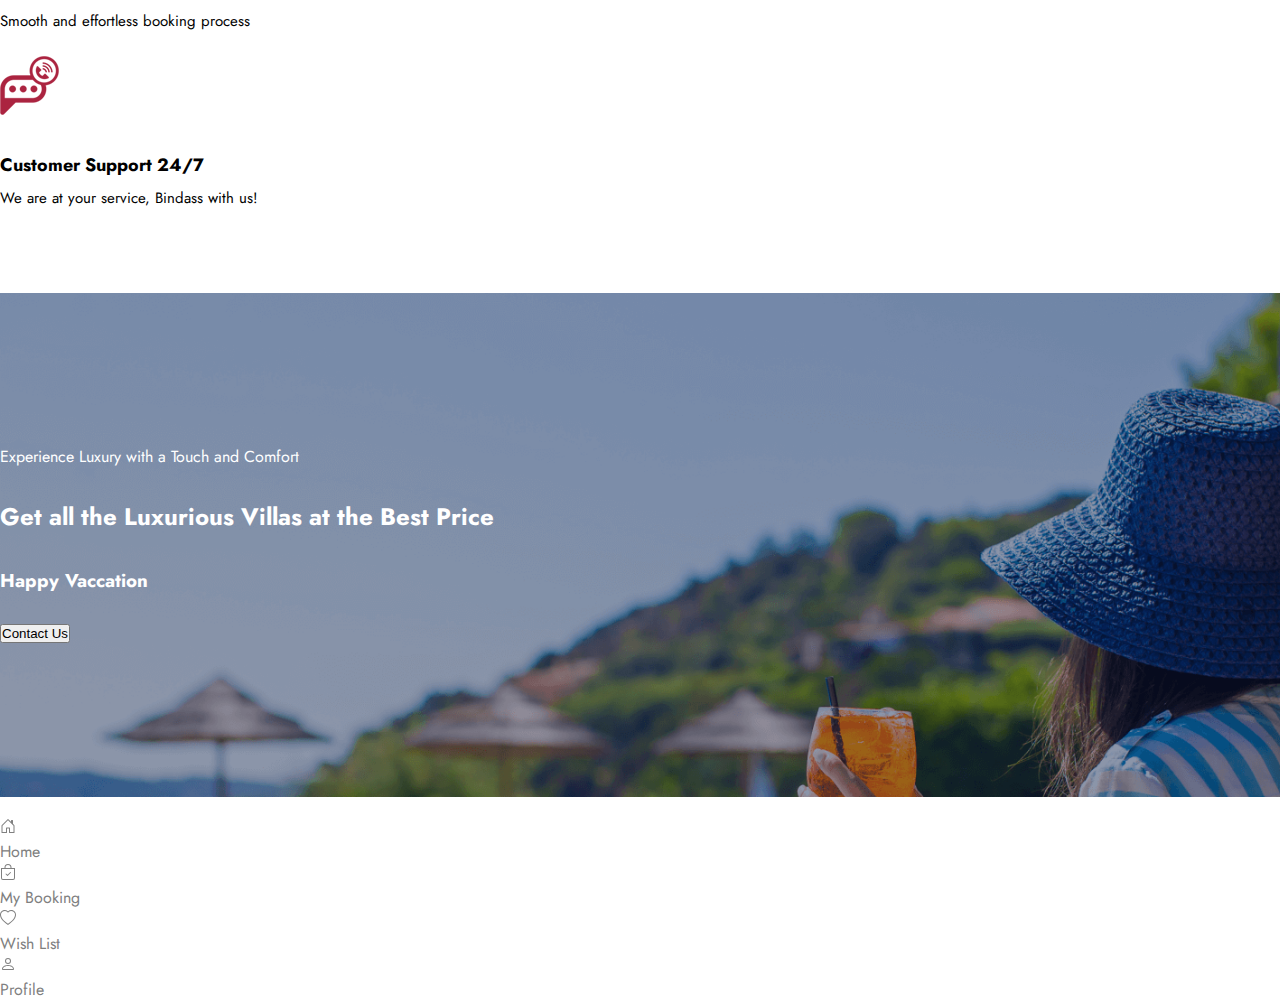
==== commit 2d9067c0: "push" ====
--- a/home.html
+++ b/home.html
@@ -18,7 +18,6 @@
     <link href="https://cdn.jsdelivr.net/npm/bootstrap@5.3.0-alpha2/dist/css/bootstrap.min.css" rel="stylesheet" integrity="sha384-aFq/bzH65dt+w6FI2ooMVUpc+21e0SRygnTpmBvdBgSdnuTN7QbdgL+OapgHtvPp" crossorigin="anonymous" />
     <script src="https://cdn.jsdelivr.net/npm/bootstrap@5.3.0-alpha2/dist/js/bootstrap.bundle.min.js" integrity="sha384-qKXV1j0HvMUeCBQ+QVp7JcfGl760yU08IQ+GpUo5hlbpg51QRiuqHAJz8+BrxE/N" crossorigin="anonymous"></script>
     <!-- Basic stylesheet -->
-    <script src="js/main.js"></script>
     <link rel="stylesheet" href="style.css" />
     <link rel="stylesheet" href="css/animate.css" />
     <link rel="stylesheet" href="css/owl.carousel.min.css" />
@@ -537,5 +536,7 @@
       })
 
     </script> -->
+    <script src="js/main.js"></script>
+
   </body>
 </html>
